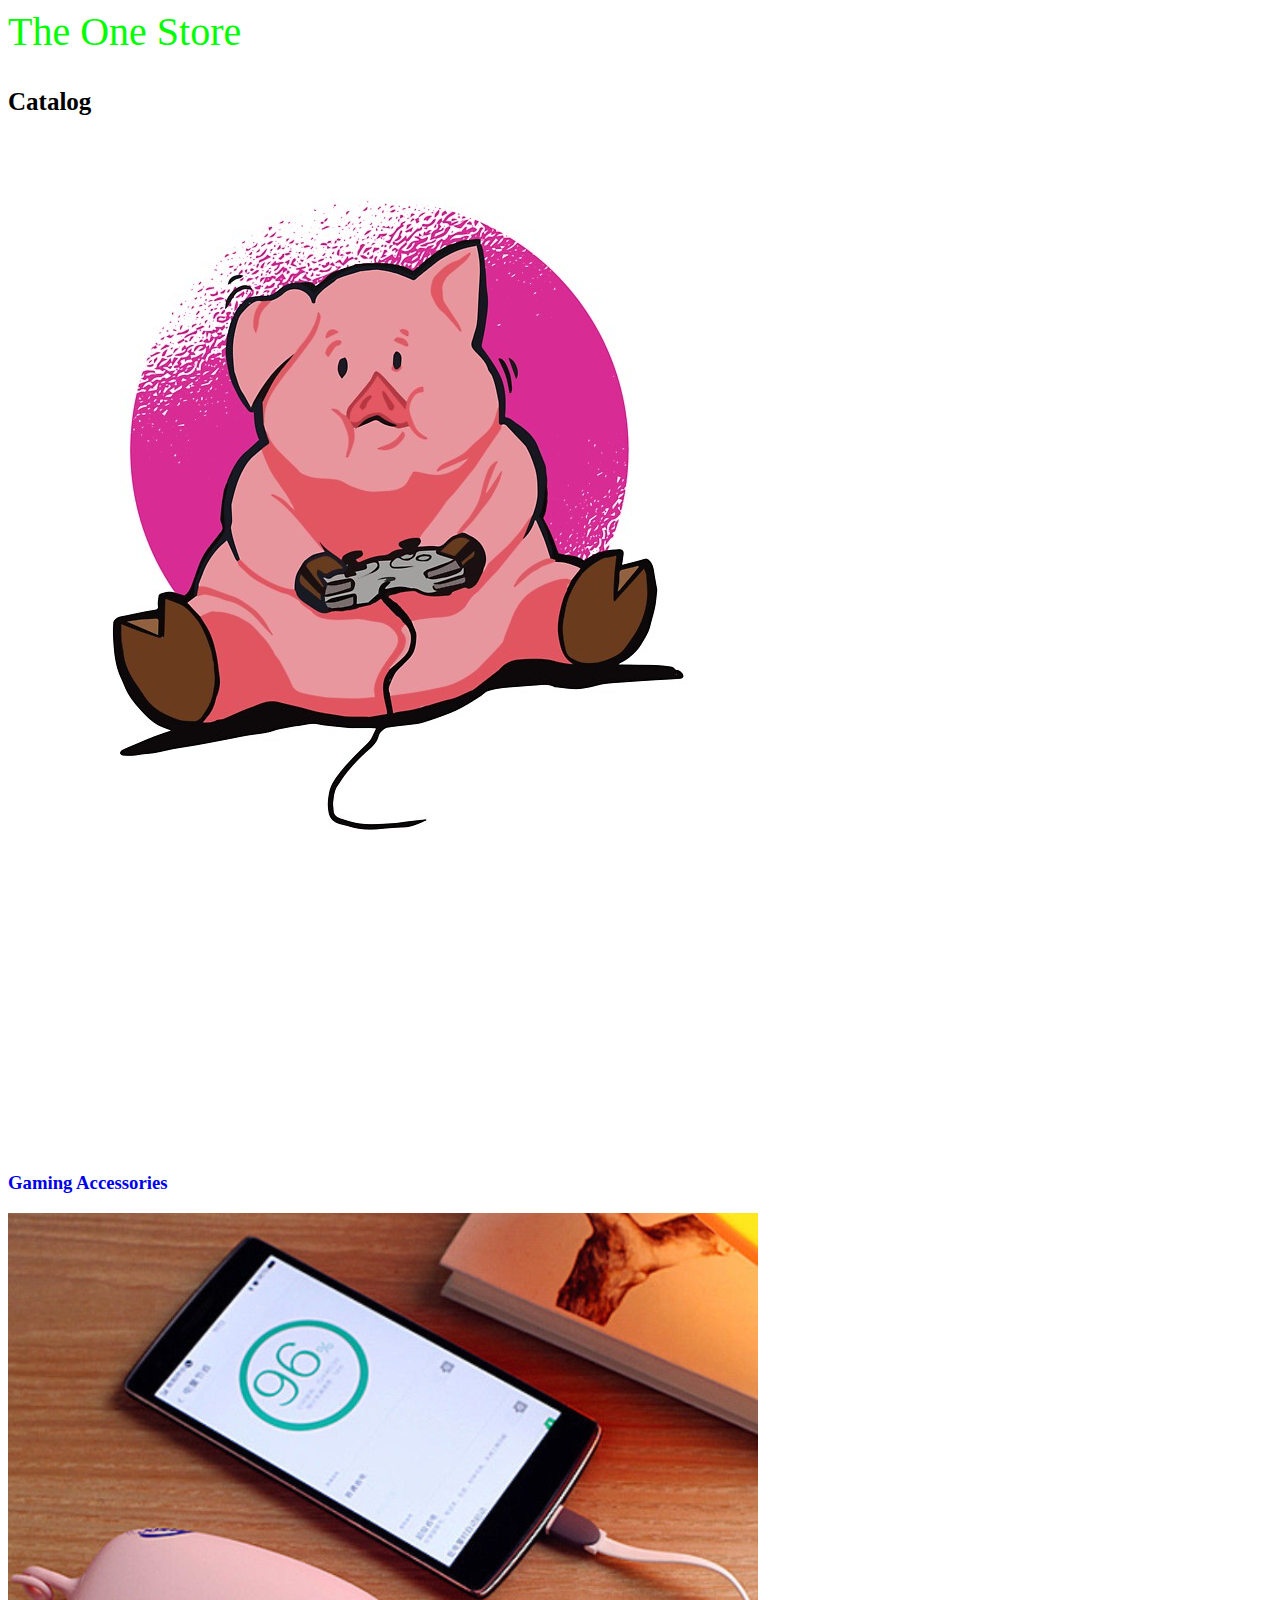
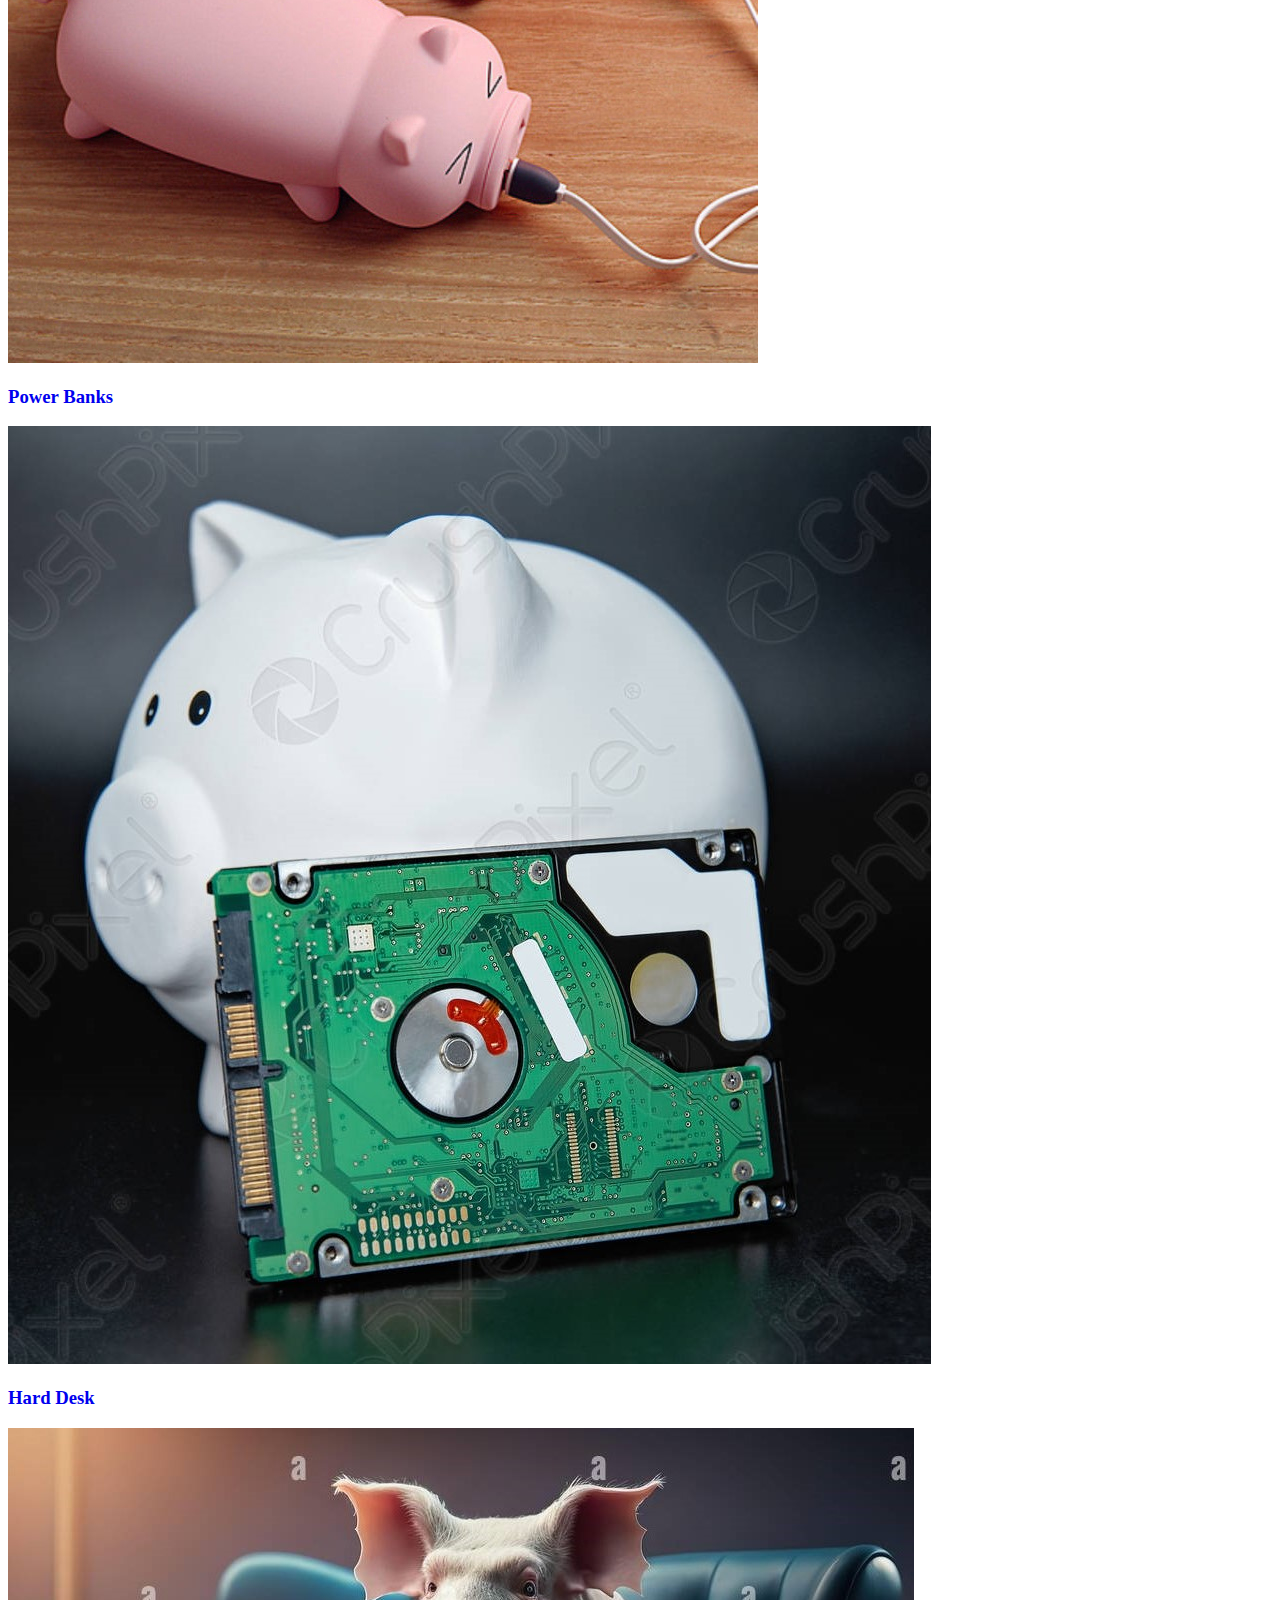
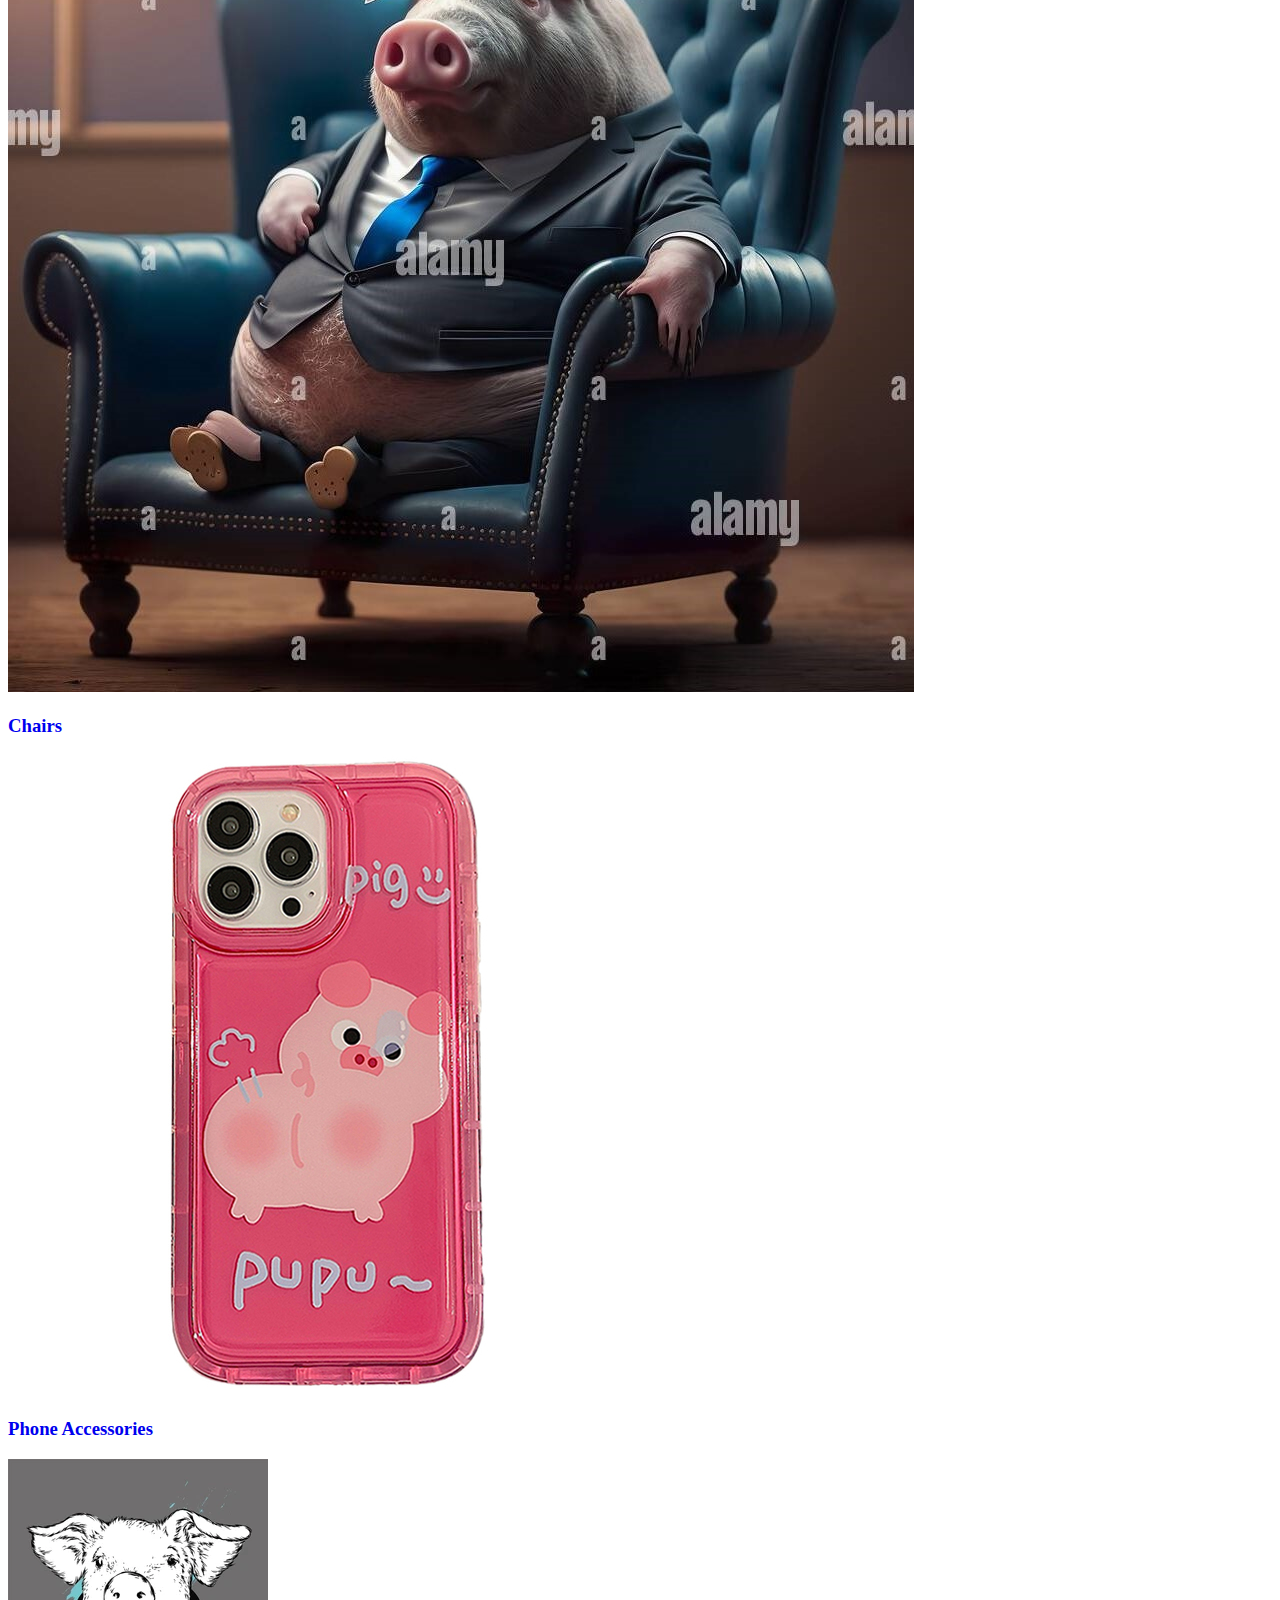
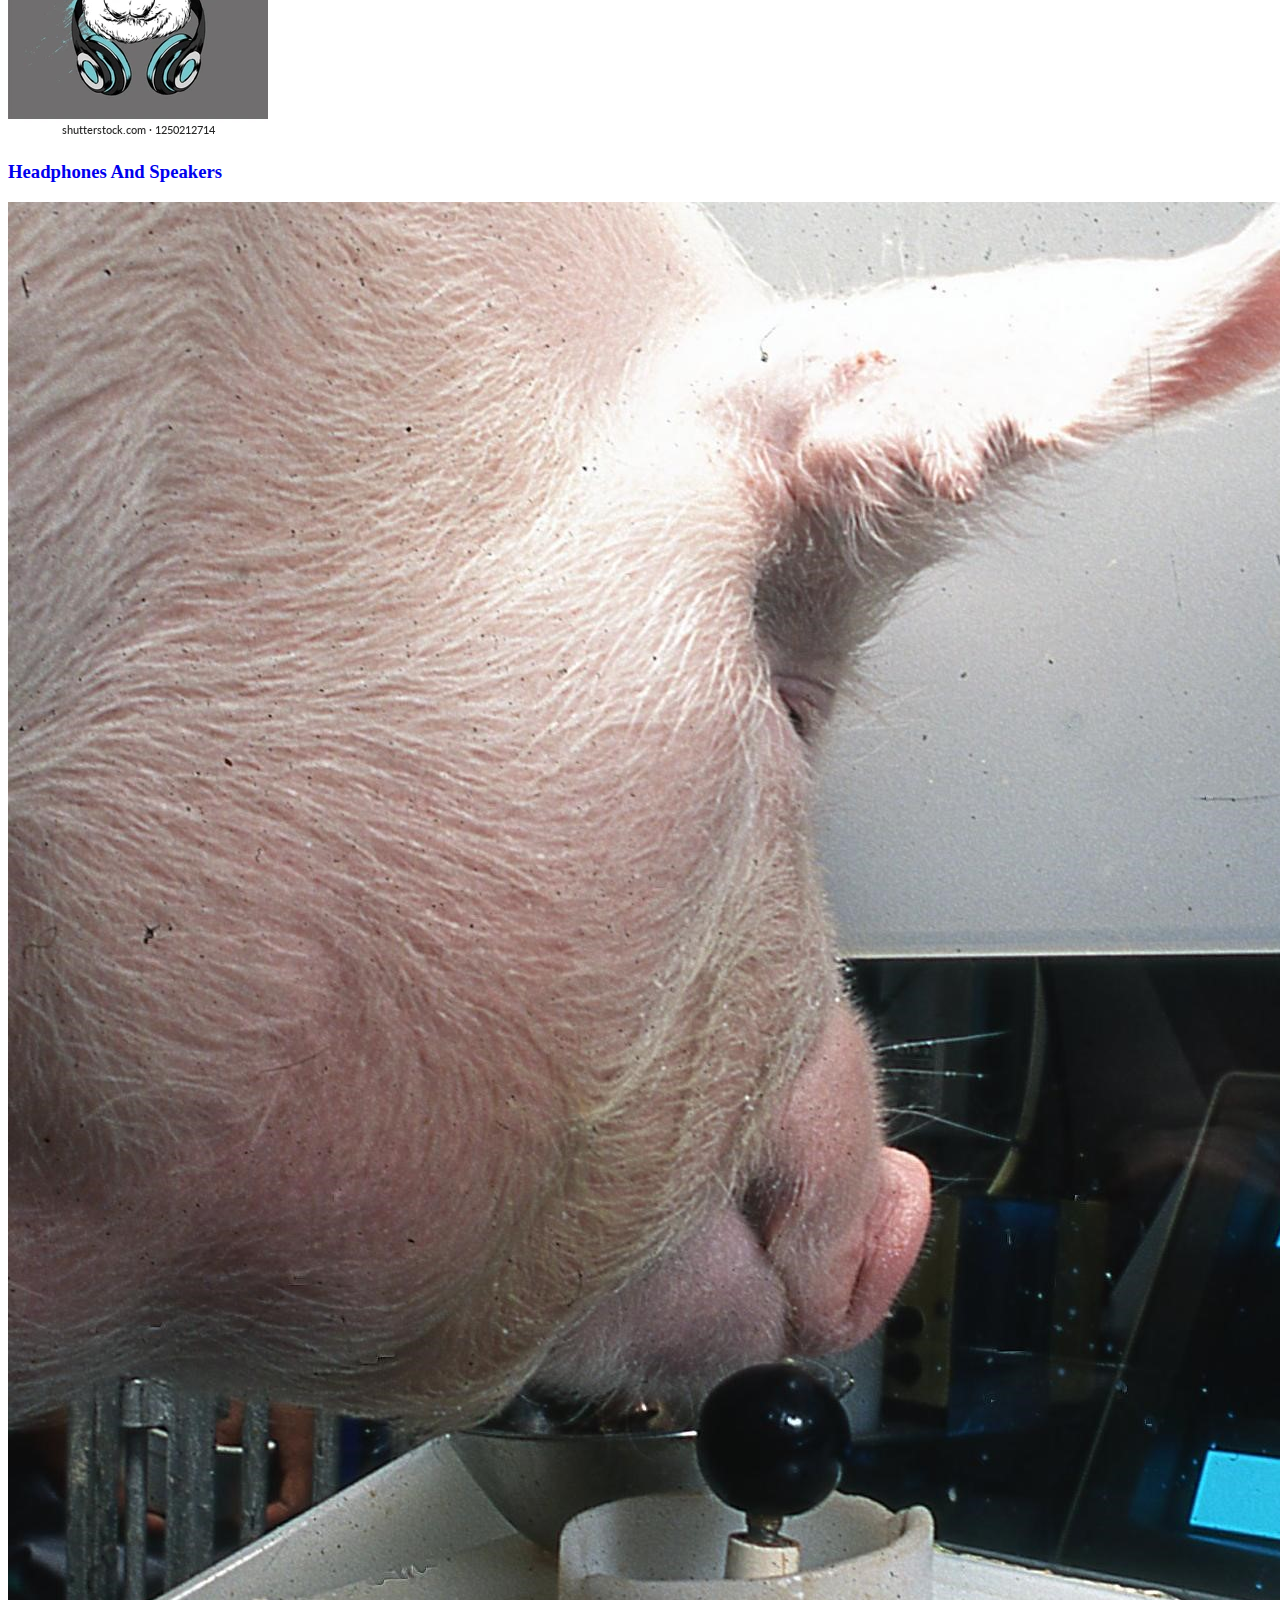
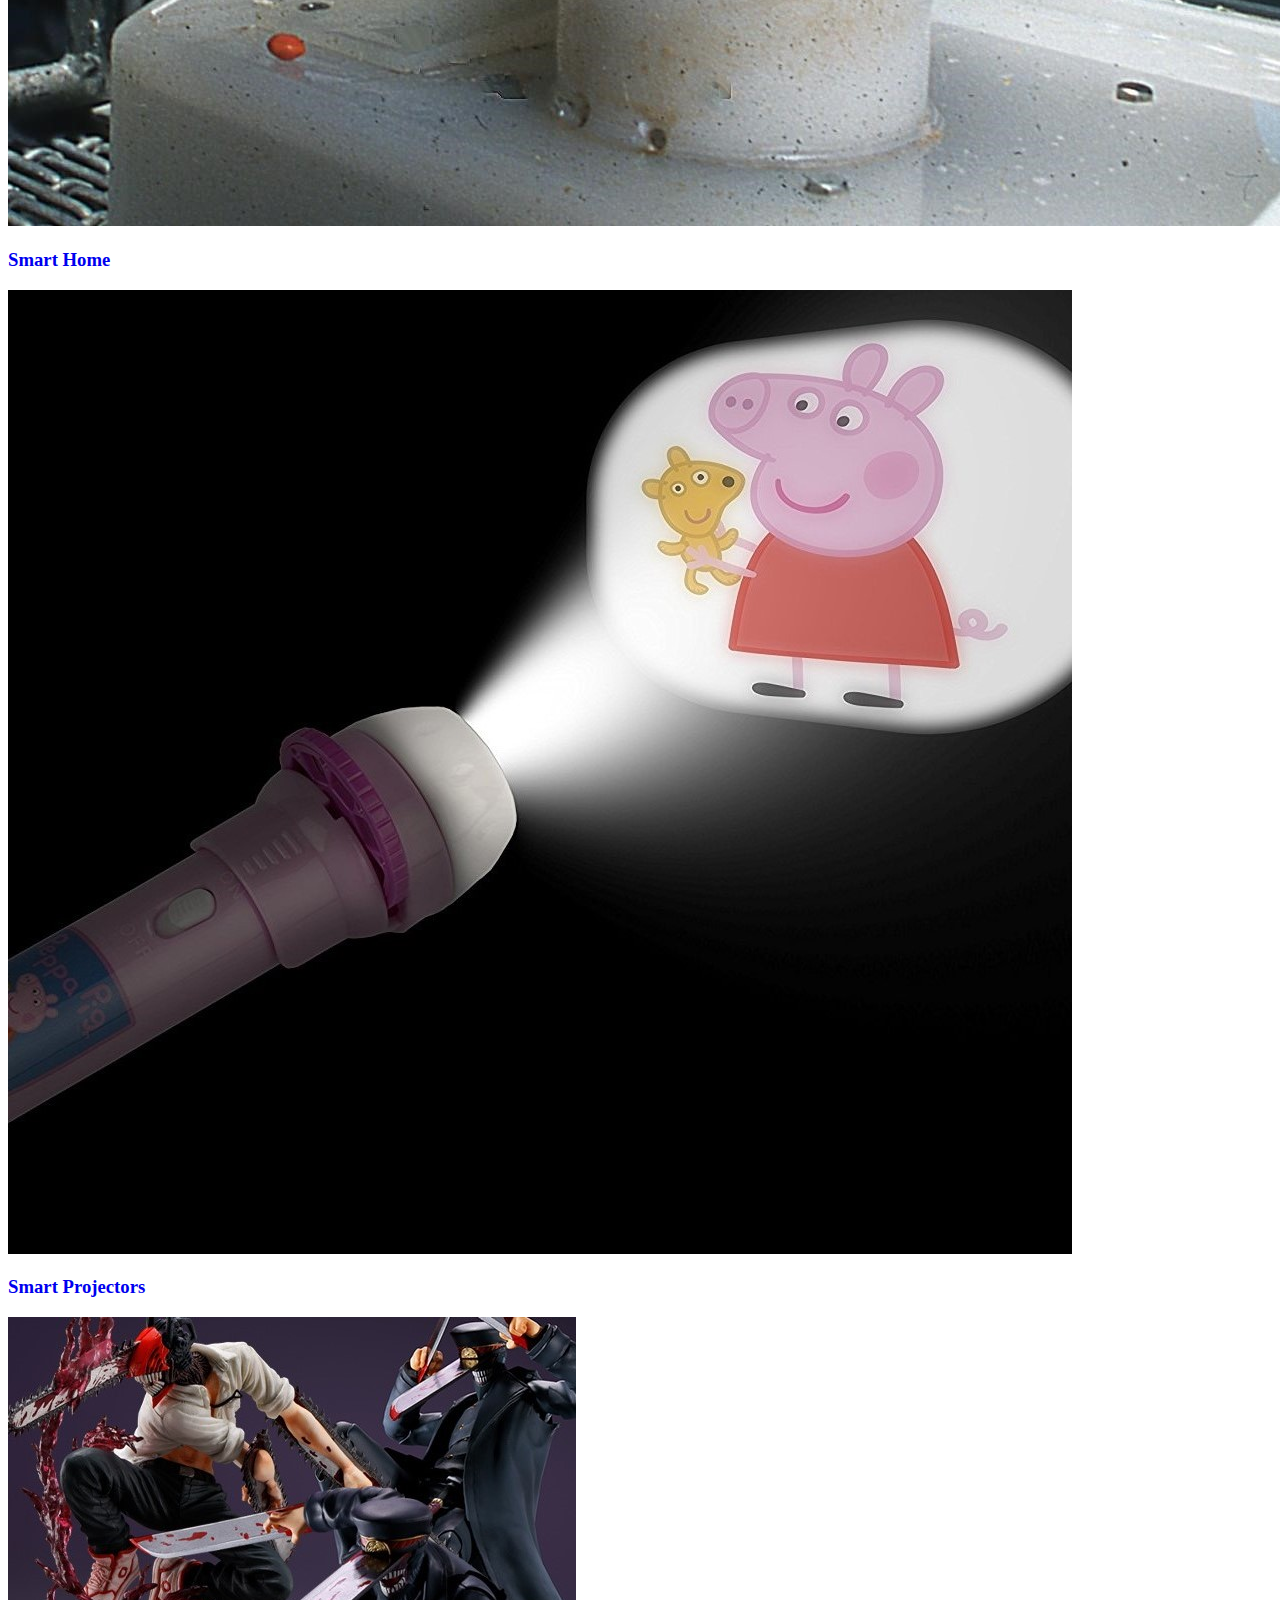
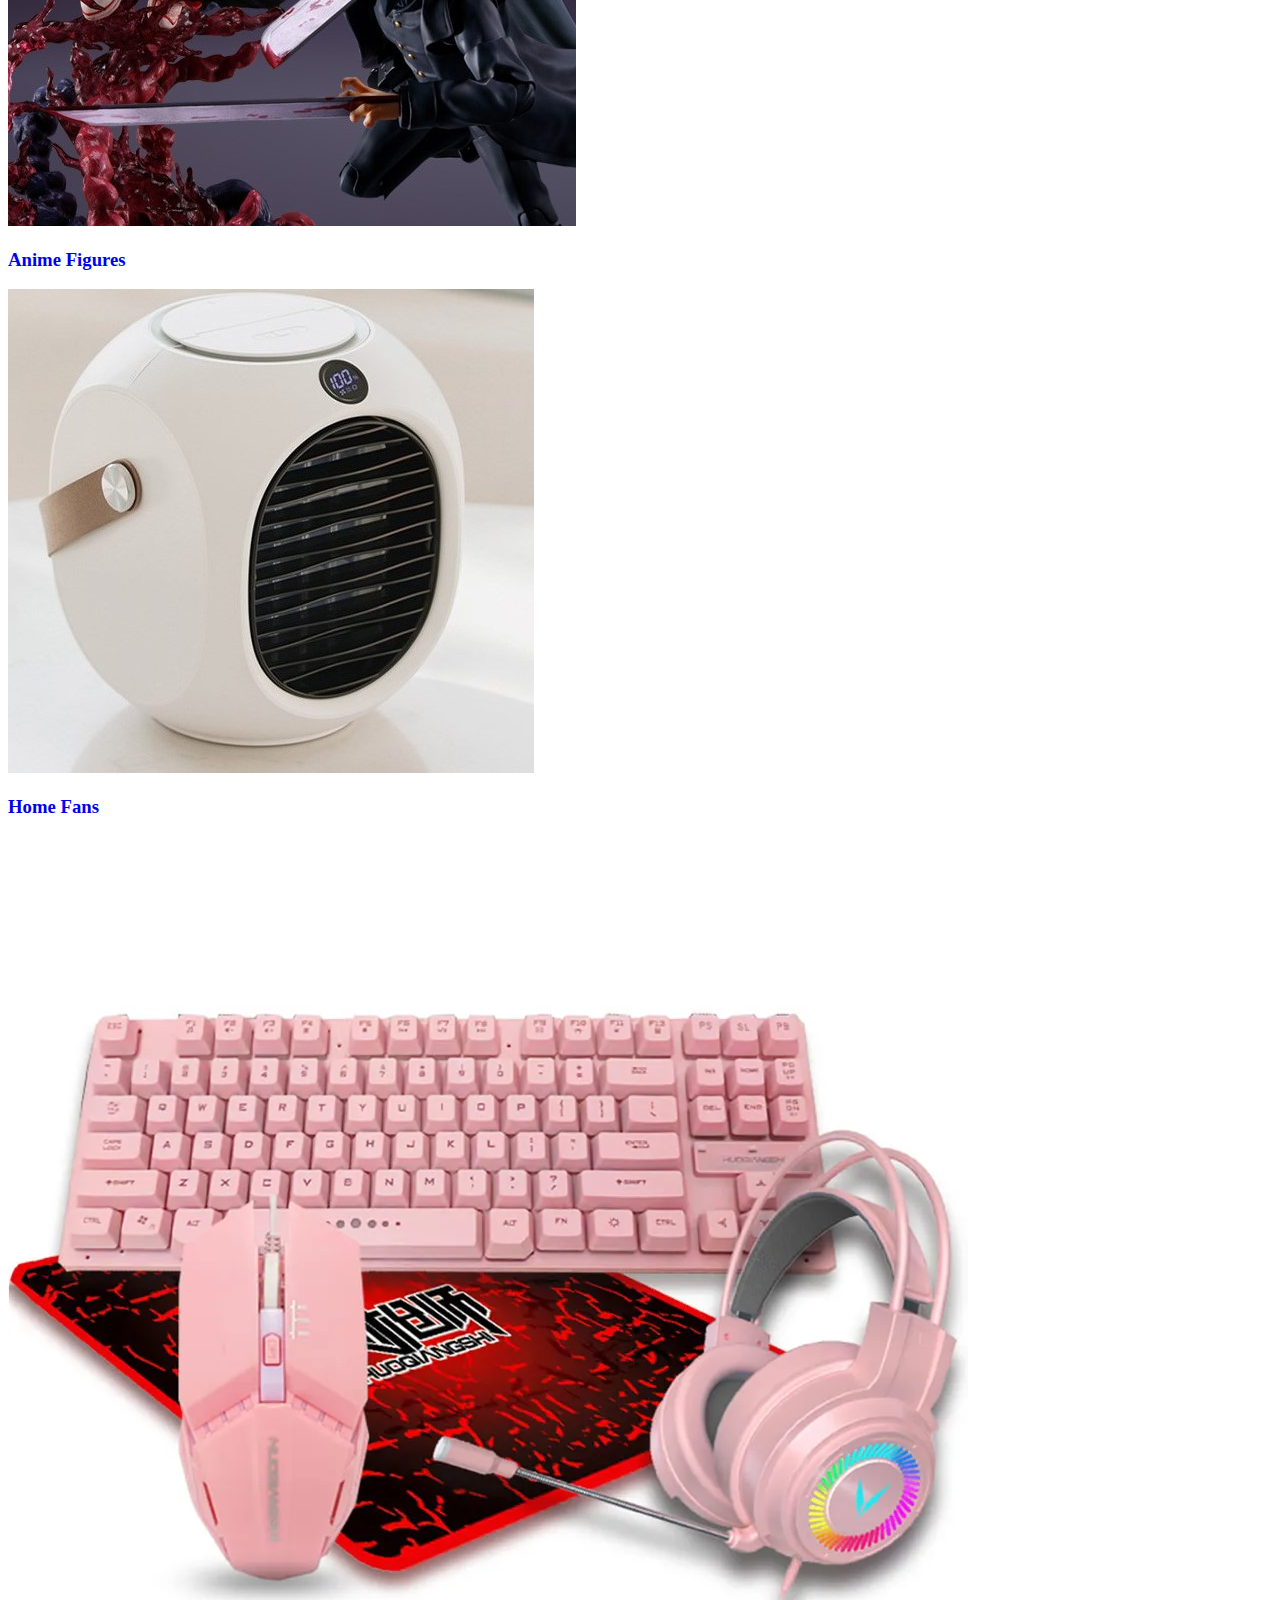
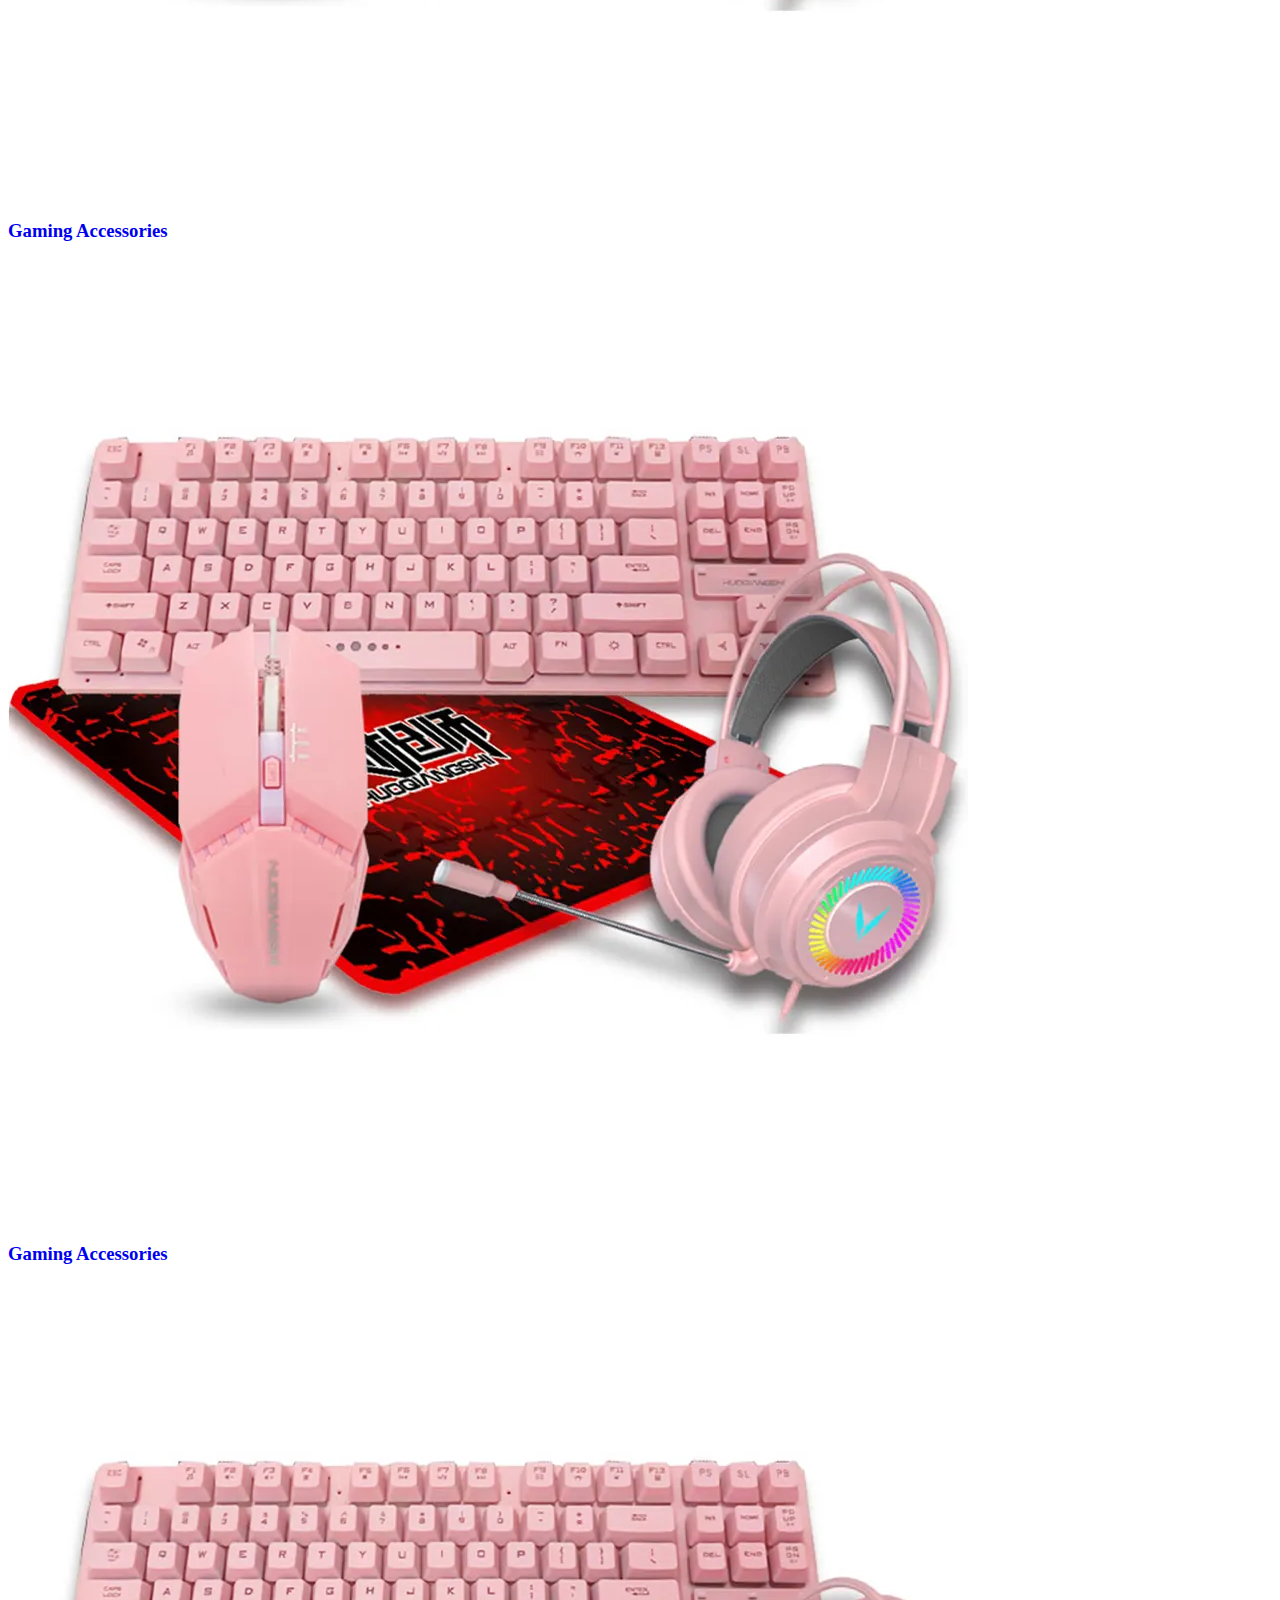
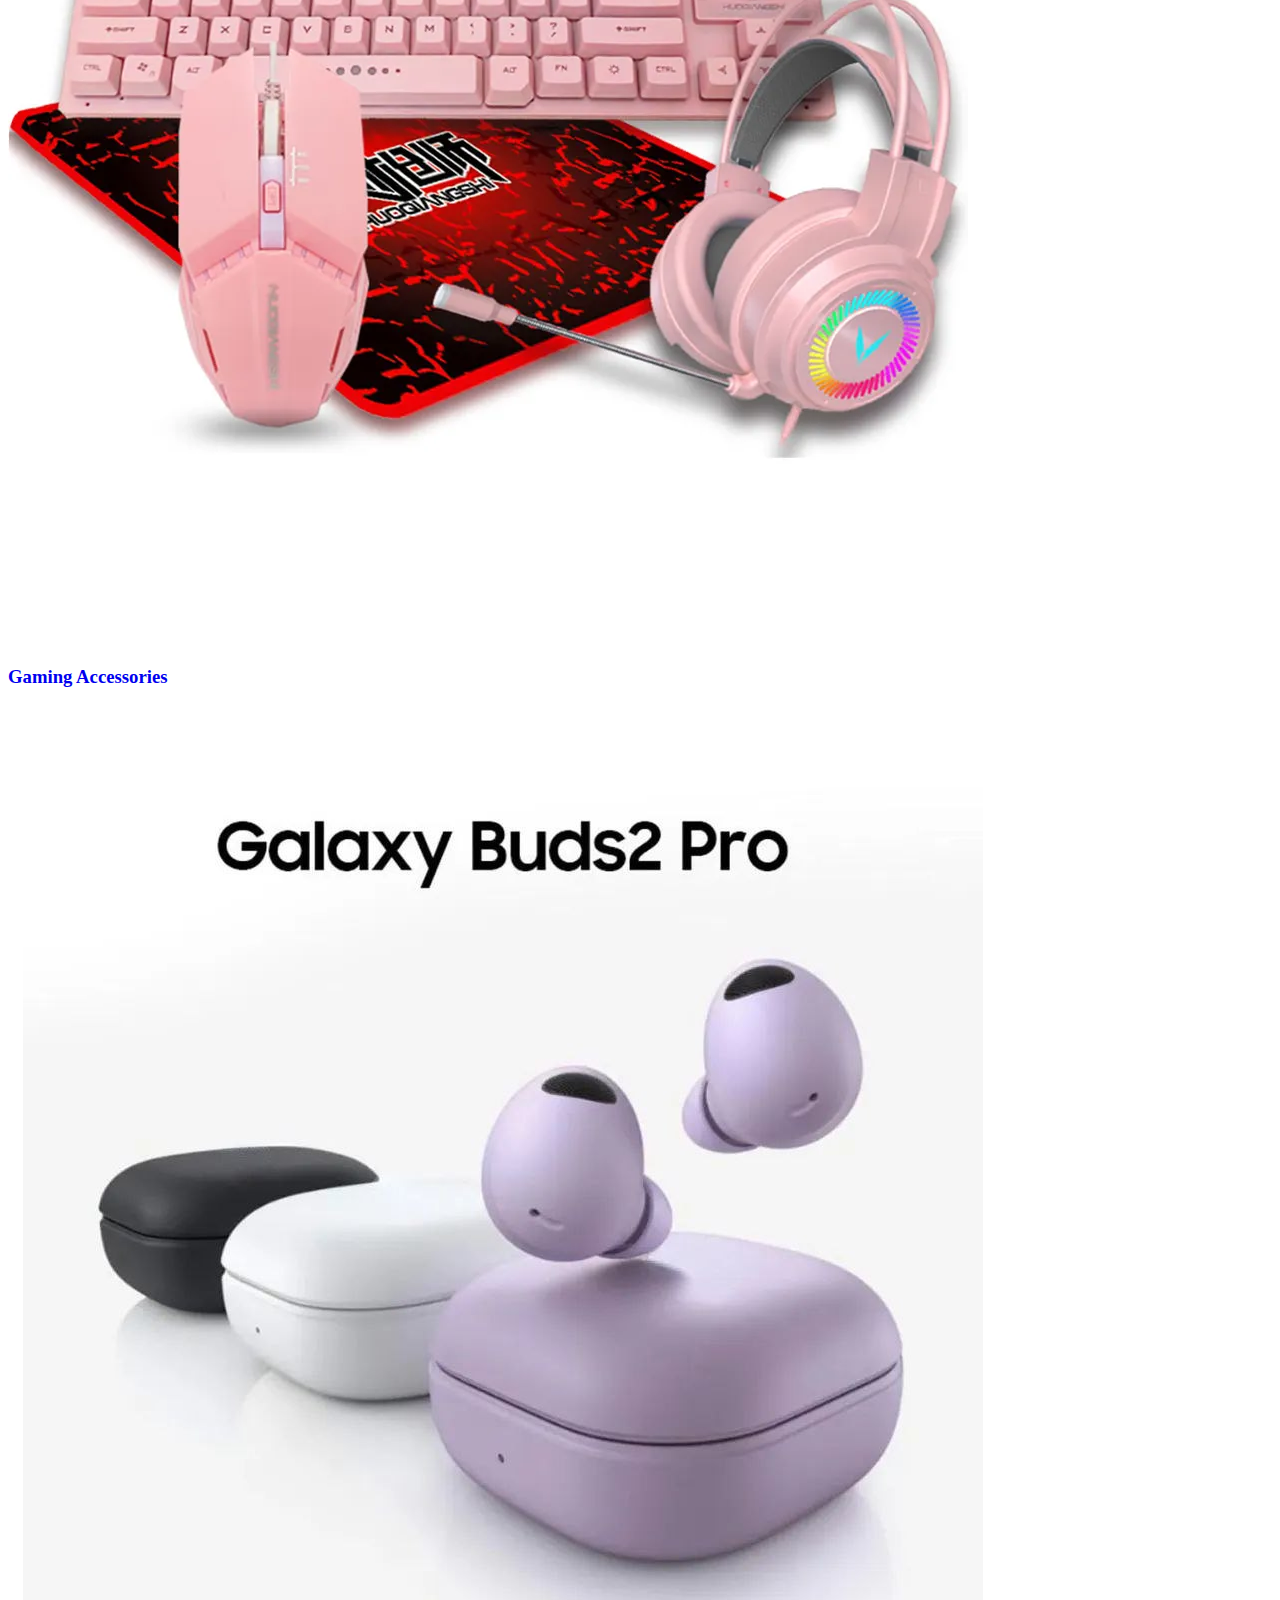
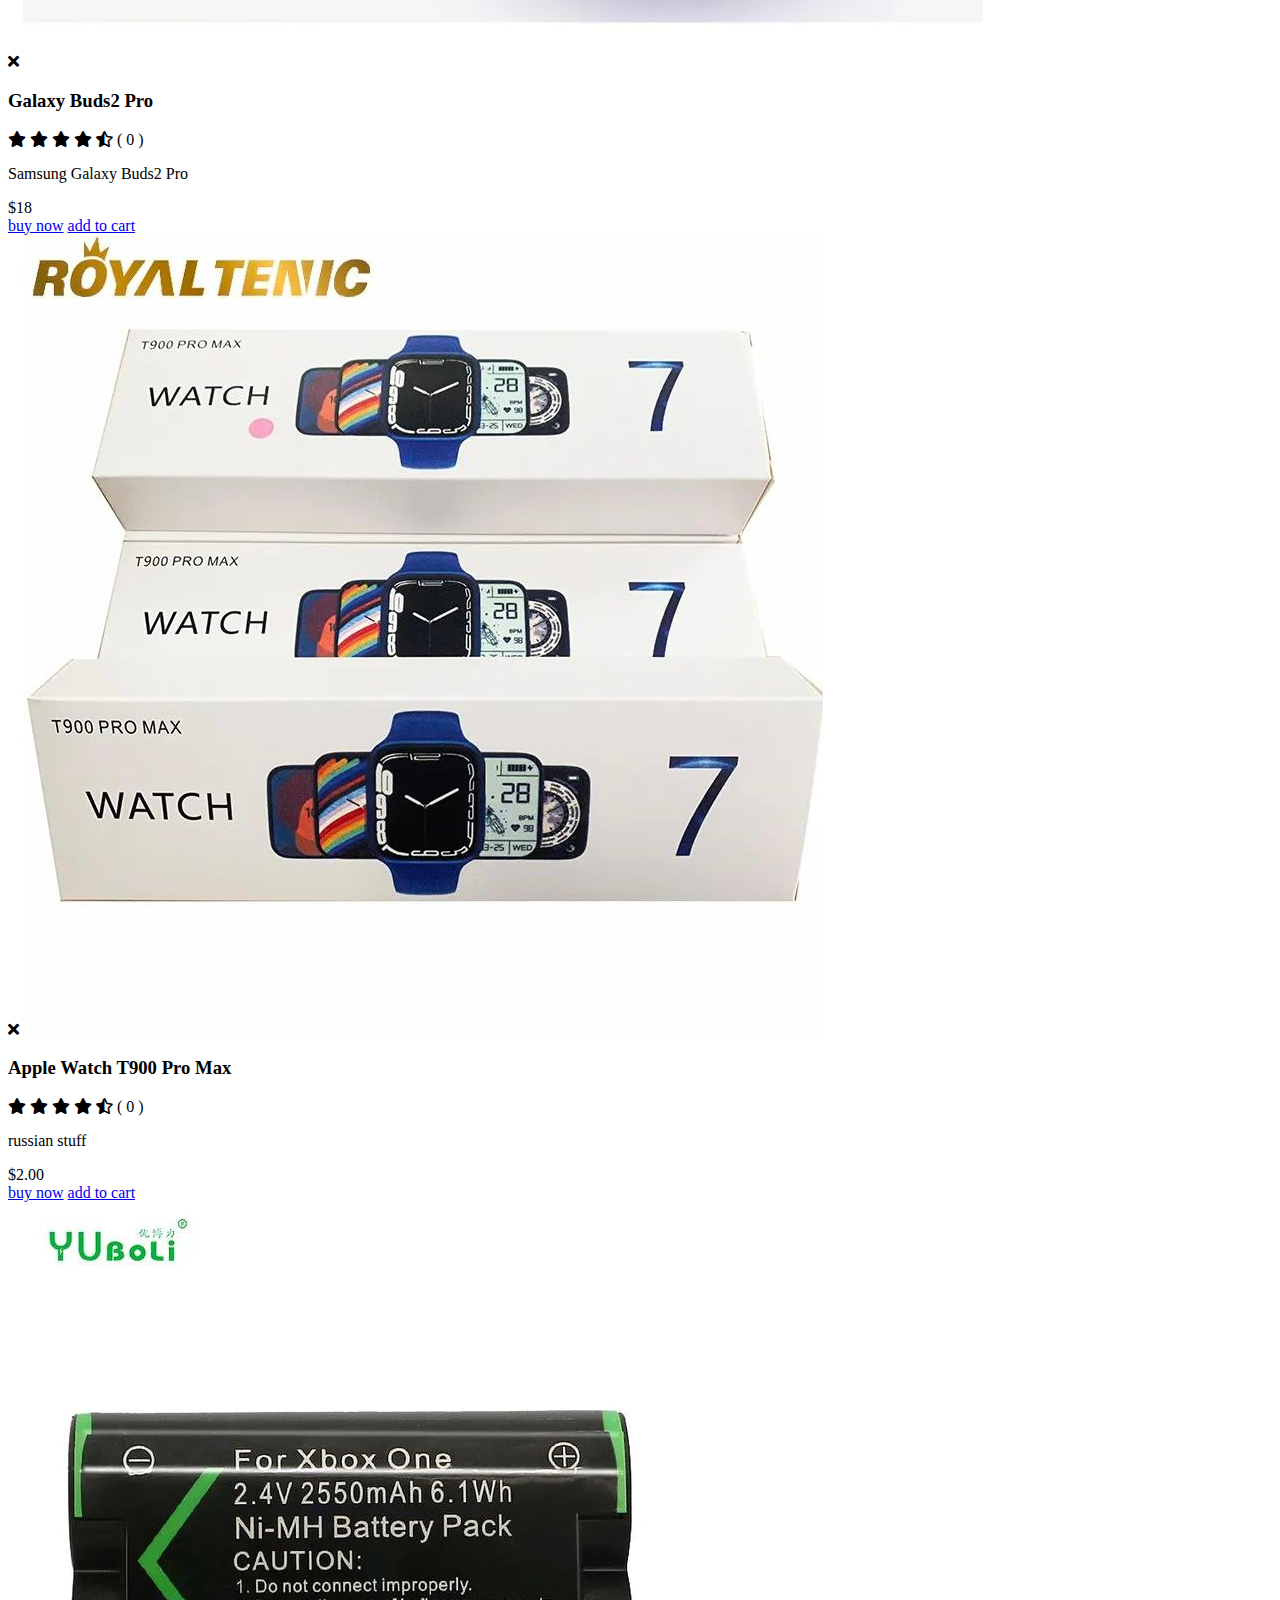
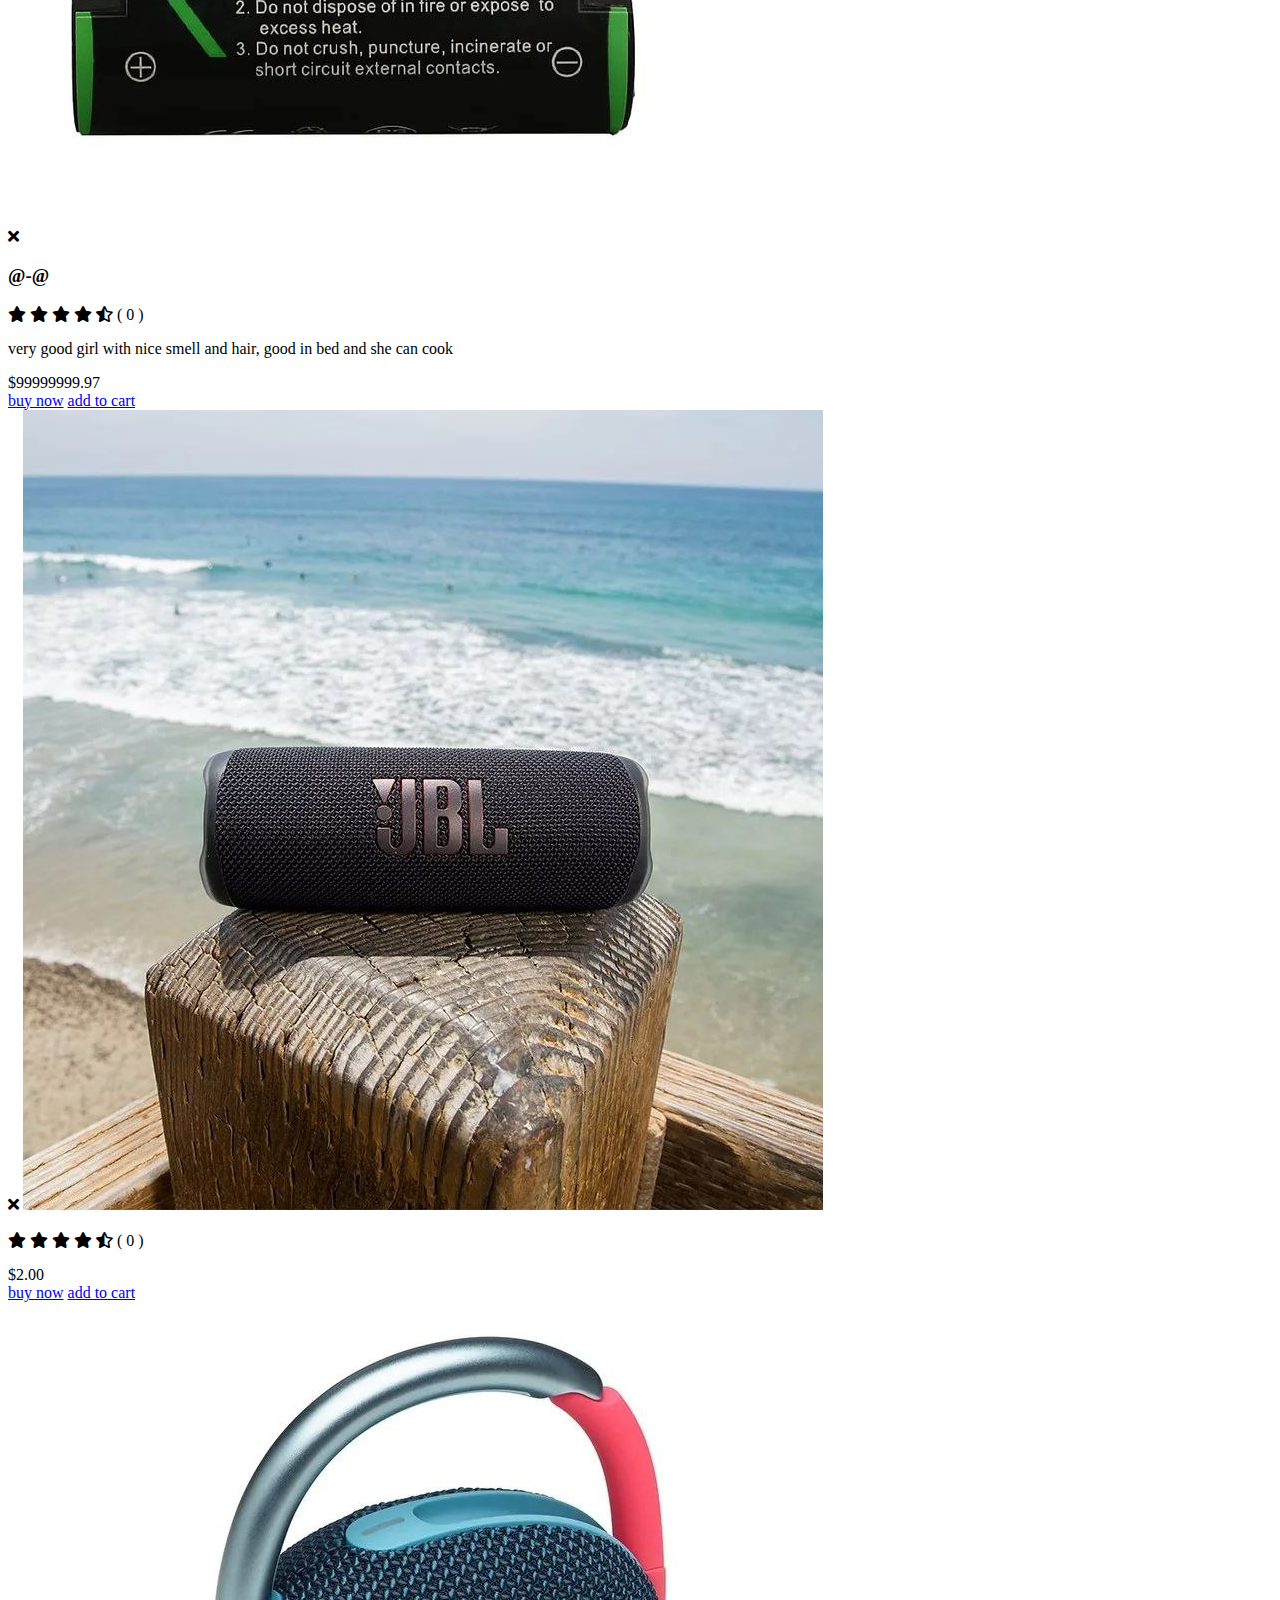
==== index.html @ 34730f37 "Add files via upload" ====
<!DOCTYPE html>
<html lang="en">
<head>
   <meta charset="UTF-8">
   <meta http-equiv="X-UA-Compatible" content="IE=edge">
   <meta name="viewport" content="width=device-width, initial-scale=1.0">
   
   <!-- font awesome cdn link  -->
   <link rel="stylesheet" href="https://cdnjs.cloudflare.com/ajax/libs/font-awesome/5.15.4/css/all.min.css">
   <link href="https://cdn.jsdelivr.net/npm/bootstrap@5.3.0-alpha3/dist/css/bootstrap.min.css" rel="stylesheet" integrity="sha384-KK94CHFLLe+nY2dmCWGMq91rCGa5gtU4mk92HdvYe+M/SXH301p5ILy+dN9+nJOZ" crossorigin="anonymous">
   <script src="https://cdn.jsdelivr.net/npm/bootstrap@5.3.0-alpha3/dist/js/bootstrap.bundle.min.js" integrity="sha384-ENjdO4Dr2bkBIFxQpeoTz1HIcje39Wm4jDKdf19U8gI4ddQ3GYNS7NTKfAdVQSZe" crossorigin="anonymous"></script>

   <!-- custom css file link  -->
   <link rel="stylesheet" href="css/style.css">

   <!-- custom js file link  -->
   <script src="js/script.js" defer></script>

</head>
<body>
   
<div class="header">
   

  <a href="https://www.facebook.com/The0neStore1/" style="color: lime; font-size: 40px; text-decoration: none;">The One Store</a>
   <h4 class="title" style="font-size: 25px;">Catalog</h4>
</div>

   <div class="container">

   <div class="products-container">

       <a href="gaming accessories.html" class="product" data-name="p-1" style="text-decoration: none;">
         <img src="images/gaming accessories/logo.jpg" alt="">
         <h3>Gaming Accessories</h3>
       </a>
      

       <a href="power-bank.html" class="product" data-name="p-1" style="text-decoration: none;">
         <img src="images/power banks/logo.jpg" alt="">
         <h3>Power Banks</h3>
       </a>

       <a href="hard-drive.html" class="product" data-name="p-1" style="text-decoration: none;">
         <img src="images/ssd/logo.jpg" alt="">
         <h3>Hard Desk</h3>
       </a>

       <a href="chair.html" class="product" data-name="p-1" style="text-decoration: none;">
         <img src="images/chairs/logo.jpg" alt="">
         <h3>Chairs</h3>
       </a>

       <a href="phone-accessories.html" class="product" data-name="p-1" style="text-decoration: none;">
         <img src="images/phone chargers and cables/logo.jpg" alt="">
         <h3>Phone Accessories</h3>
       </a>

       <a href="headphone-speaker.html" class="product" data-name="p-1" style="text-decoration: none;">
         <img src="images/headphones speakers/logo.jpg" alt="">
         <h3>Headphones And Speakers</h3>
       </a>

       
       <a href="smart-home.html" class="product" data-name="p-1" style="text-decoration: none;">
         <img src="images/smart home/logo.jpg" alt="">
         <h3>Smart Home</h3>
       </a>

       
       <a href="smart-projector.html" class="product" data-name="p-1" style="text-decoration: none;">
         <img src="images/projectors/logo.jpeg" alt="">
         <h3>Smart Projectors</h3>
       </a>

       
       <a href="anime-figure.html" class="product" data-name="p-1" style="text-decoration: none;">
         <img src="images/anime figures/logo.jpg" alt="">
         <h3>Anime Figures </h3>
       </a>

       
       <a href="fan.html" class="product" data-name="p-1" style="text-decoration: none;">
         <img src="images/fans/logo.jpg" alt="">
         <h3>Home Fans</h3>
       </a>

       
       <a href="pcard.html" class="product" data-name="p-1" style="text-decoration: none;">
         <img src="images/ga.jpg" alt="">
         <h3>Gaming Accessories</h3>
       </a>

       
       <a href="pcard.html" class="product" data-name="p-1" style="text-decoration: none;">
         <img src="images/ga.jpg" alt="">
         <h3>Gaming Accessories</h3>
       </a>

       
       <a href="pcard.html" class="product" data-name="p-1" style="text-decoration: none;">
         <img src="images/ga.jpg" alt="">
         <h3>Gaming Accessories</h3>
       </a>

   </div>

</div>

<div class="products-preview">

   <div class="preview" data-target="p-1">
      <i class="fas fa-times"></i>
      <img src="images/1.jpg" alt="">
      <h3>Galaxy Buds2 Pro</h3>
      <div class="stars">
         <i class="fas fa-star"></i>
         <i class="fas fa-star"></i>
         <i class="fas fa-star"></i>
         <i class="fas fa-star"></i>
         <i class="fas fa-star-half-alt"></i>
         <span>( 0 )</span>
      </div>
      <p>Samsung Galaxy Buds2 Pro</p>
      <div class="price">$18</div>
      <div class="buttons">
         <a href="#" class="buy">buy now</a>
         <a href="#" class="cart">add to cart</a>
      </div>
   </div>

   <div class="preview" data-target="p-2">
      <i class="fas fa-times"></i>
      <img src="images/10.jpg" alt="">
      <h3>Apple Watch T900 Pro Max</h3>
      <div class="stars">
         <i class="fas fa-star"></i>
         <i class="fas fa-star"></i>
         <i class="fas fa-star"></i>
         <i class="fas fa-star"></i>
         <i class="fas fa-star-half-alt"></i>
         <span>( 0 )</span>
      </div>
      <p>russian stuff</p>
      <div class="price">$2.00</div>
      <div class="buttons">
         <a href="#" class="buy">buy now</a>
         <a href="#" class="cart">add to cart</a>
      </div>
   </div>

   <div class="preview" data-target="p-3">
      <i class="fas fa-times"></i>
      <img src="images/7.jpg" alt="">
      <h3>@-@</h3>
      <div class="stars">
         <i class="fas fa-star"></i>
         <i class="fas fa-star"></i>
         <i class="fas fa-star"></i>
         <i class="fas fa-star"></i>
         <i class="fas fa-star-half-alt"></i>
         <span>( 0 )</span>
      </div>
      <p>very good girl with nice smell and hair, good in bed and she can cook</p>
      <div class="price">$99999999.97</div>
      <div class="buttons">
         <a href="#" class="buy">buy now</a>
         <a href="#" class="cart">add to cart</a>
      </div>
   </div>

   <div class="preview" data-target="p-4">
      <i class="fas fa-times"></i>
      <img src="images/6.jpg" alt="">
      <h3></h3>
      <div class="stars">
         <i class="fas fa-star"></i>
         <i class="fas fa-star"></i>
         <i class="fas fa-star"></i>
         <i class="fas fa-star"></i>
         <i class="fas fa-star-half-alt"></i>
         <span>( 0 )</span>
      </div>
      <p>   </p>
      <div class="price">$2.00</div>
      <div class="buttons">
         <a href="#" class="buy">buy now</a>
         <a href="#" class="cart">add to cart</a>
      </div>
   </div>

   <div class="preview" data-target="p-5">
      <i class="fas fa-times"></i>
      <img src="images/12.jpg" alt="">
      <h3></h3>
      <div class="stars">
         <i class="fas fa-star"></i>
         <i class="fas fa-star"></i>
         <i class="fas fa-star"></i>
         <i class="fas fa-star"></i>
         <i class="fas fa-star-half-alt"></i>
         <span>( 0 )</span>
      </div>
      <p>   </p>
      <div class="price">$0.99</div>
      <div class="buttons">
         <a href="#" class="buy">buy now</a>
         <a href="#" class="cart">add to cart</a>
      </div>
   </div>

   <div class="preview" data-target="p-6">
      <i class="fas fa-times"></i>
      <img src="images/11.jpg" alt="">
      <h3></h3>
      <div class="stars">
         <i class="fas fa-star"></i>
         <i class="fas fa-star"></i>
         <i class="fas fa-star"></i>
         <i class="fas fa-star"></i>
         <i class="fas fa-star-half-alt"></i>
         <span>( 0 )</span>
      </div>
      <p> </p>
      <div class="price">$</div>
      <div class="buttons">
         <a href="#" class="buy"> buy now </a>
         <a href="#" class="cart">add to cart</a>
      </div>
   </div>

</div>

</body>
</html>
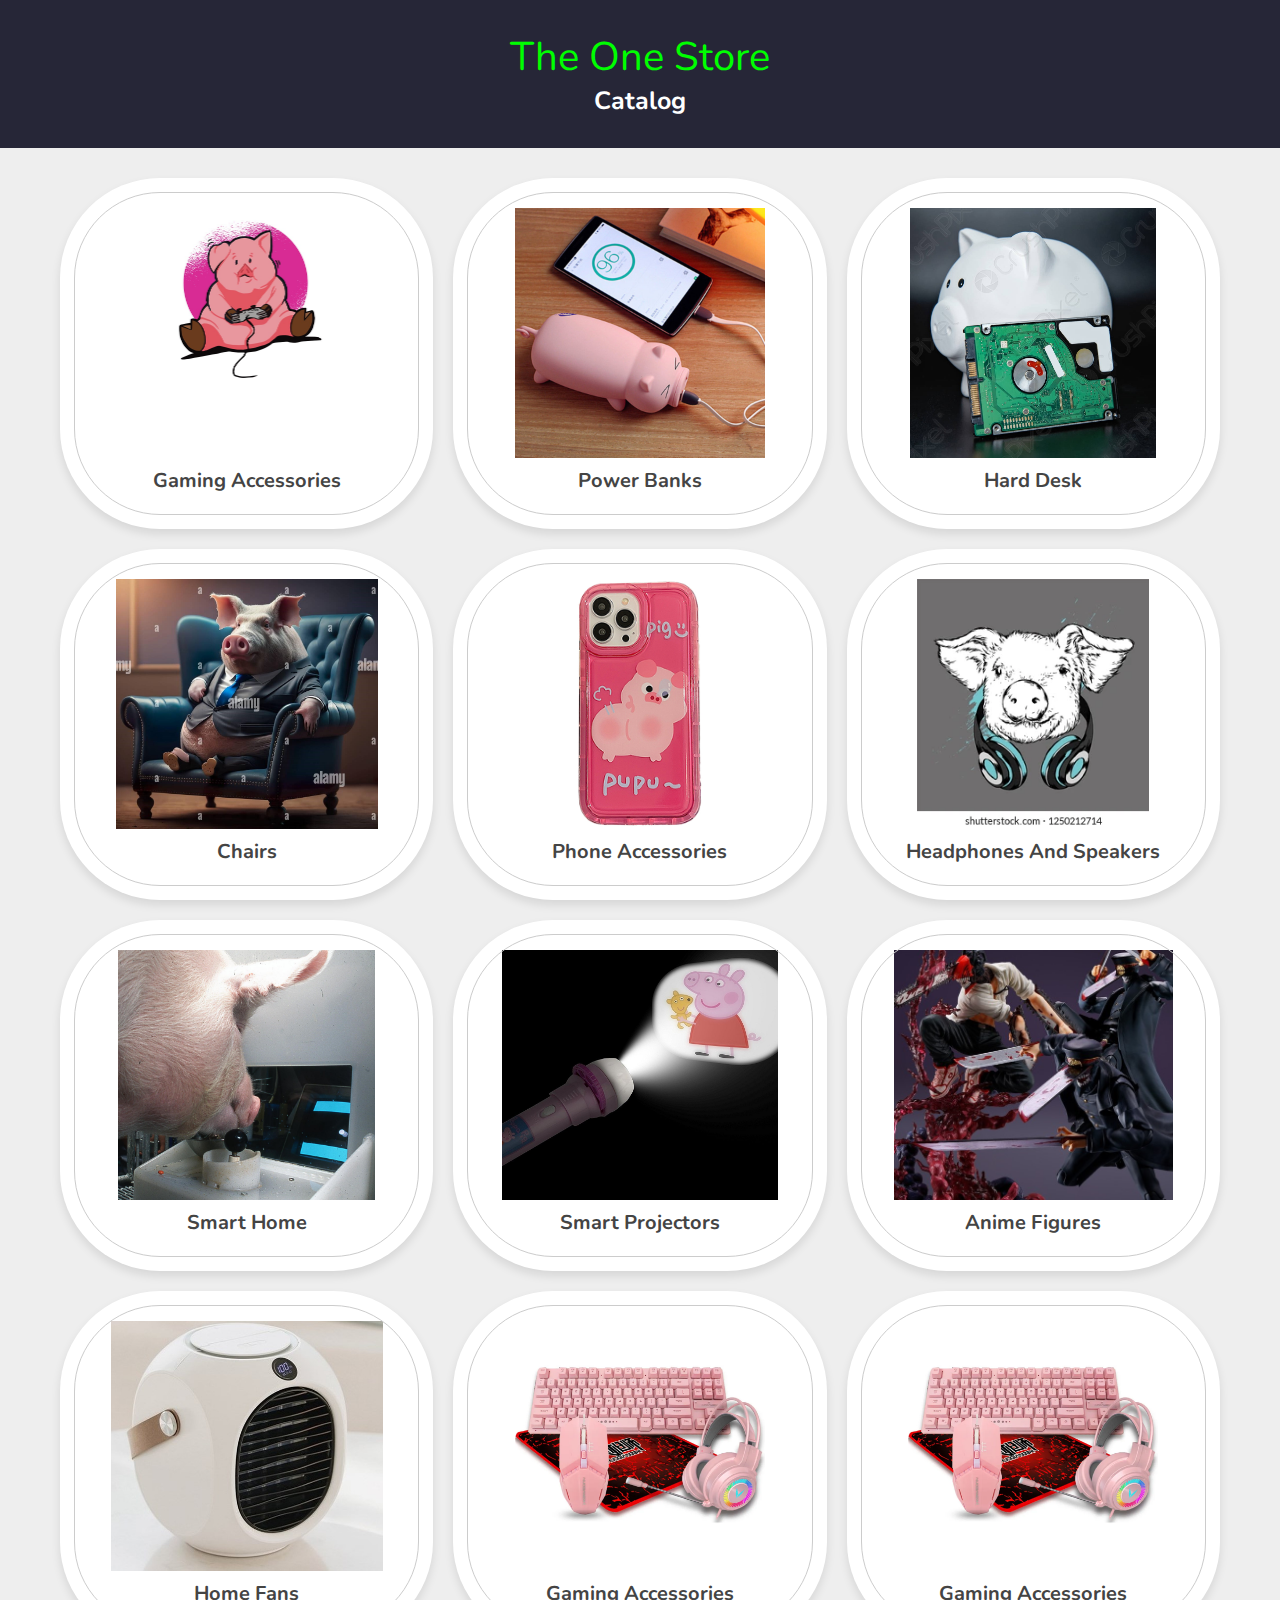
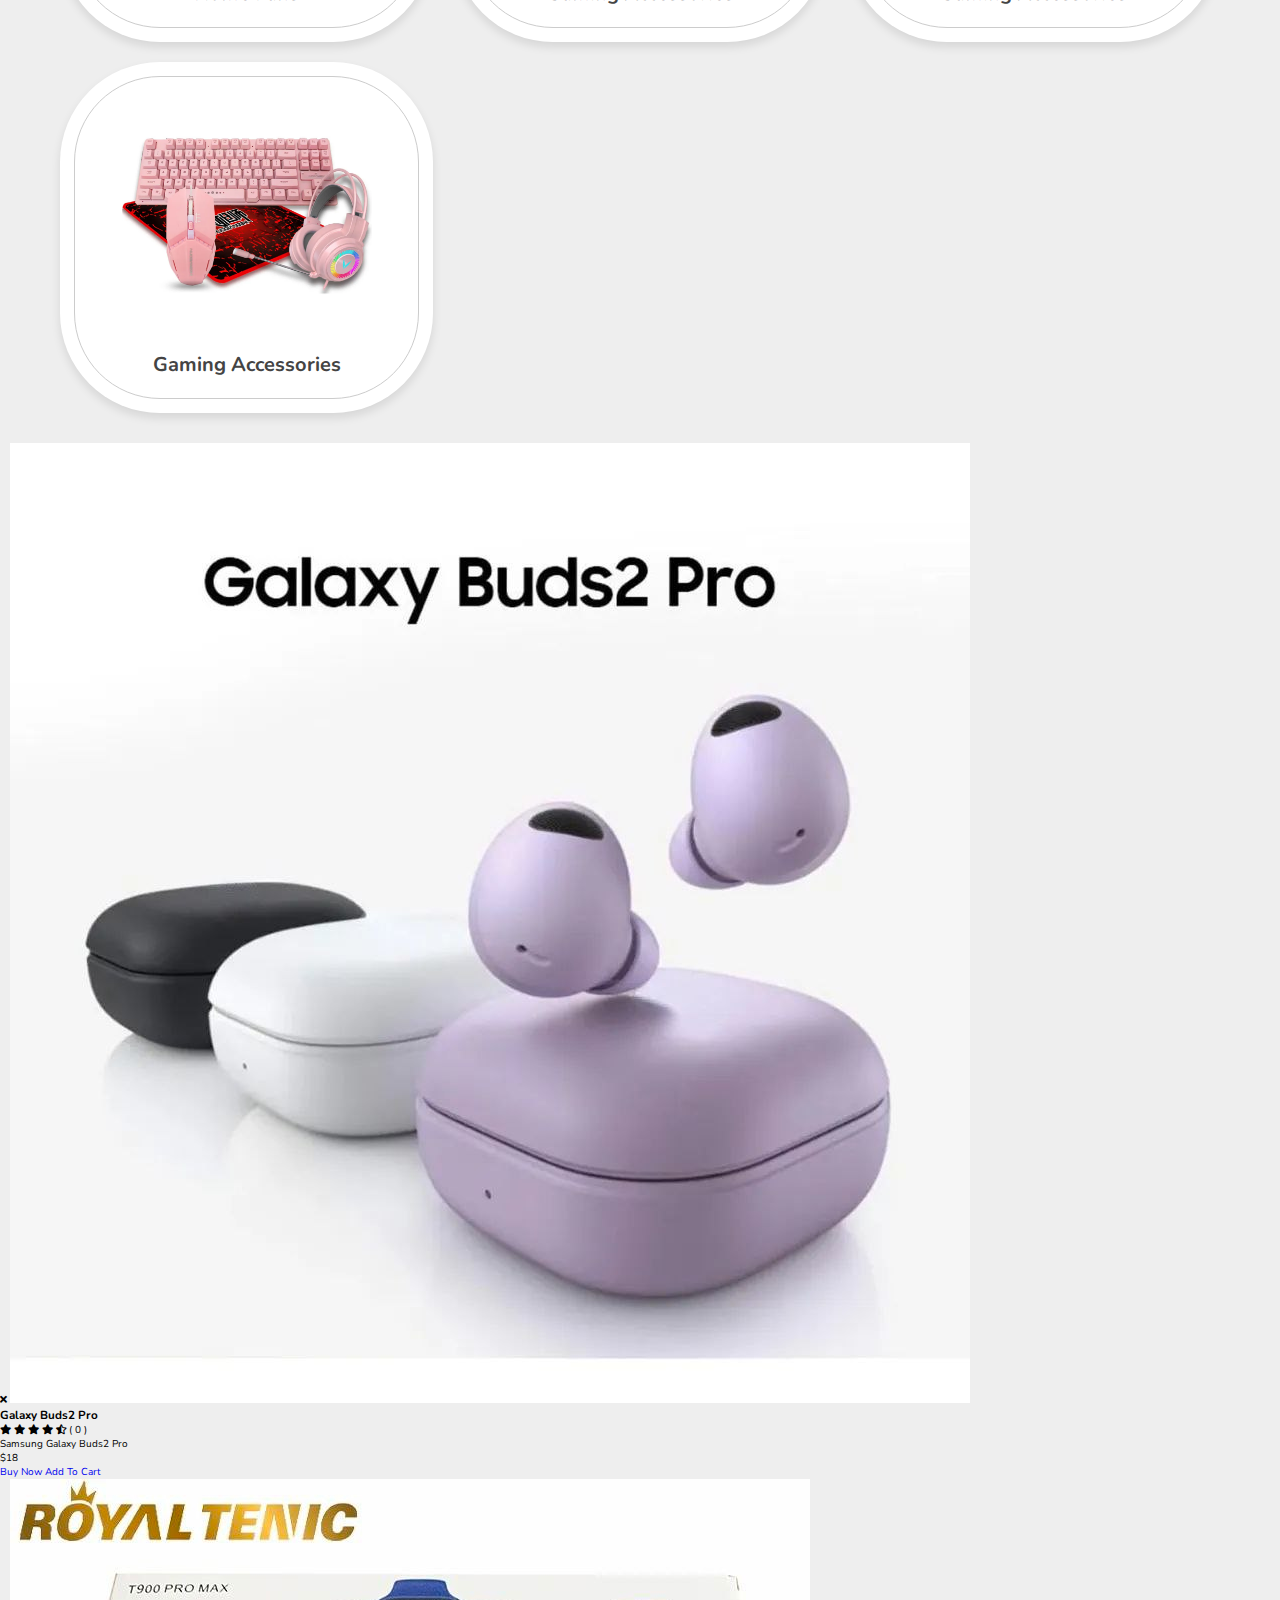
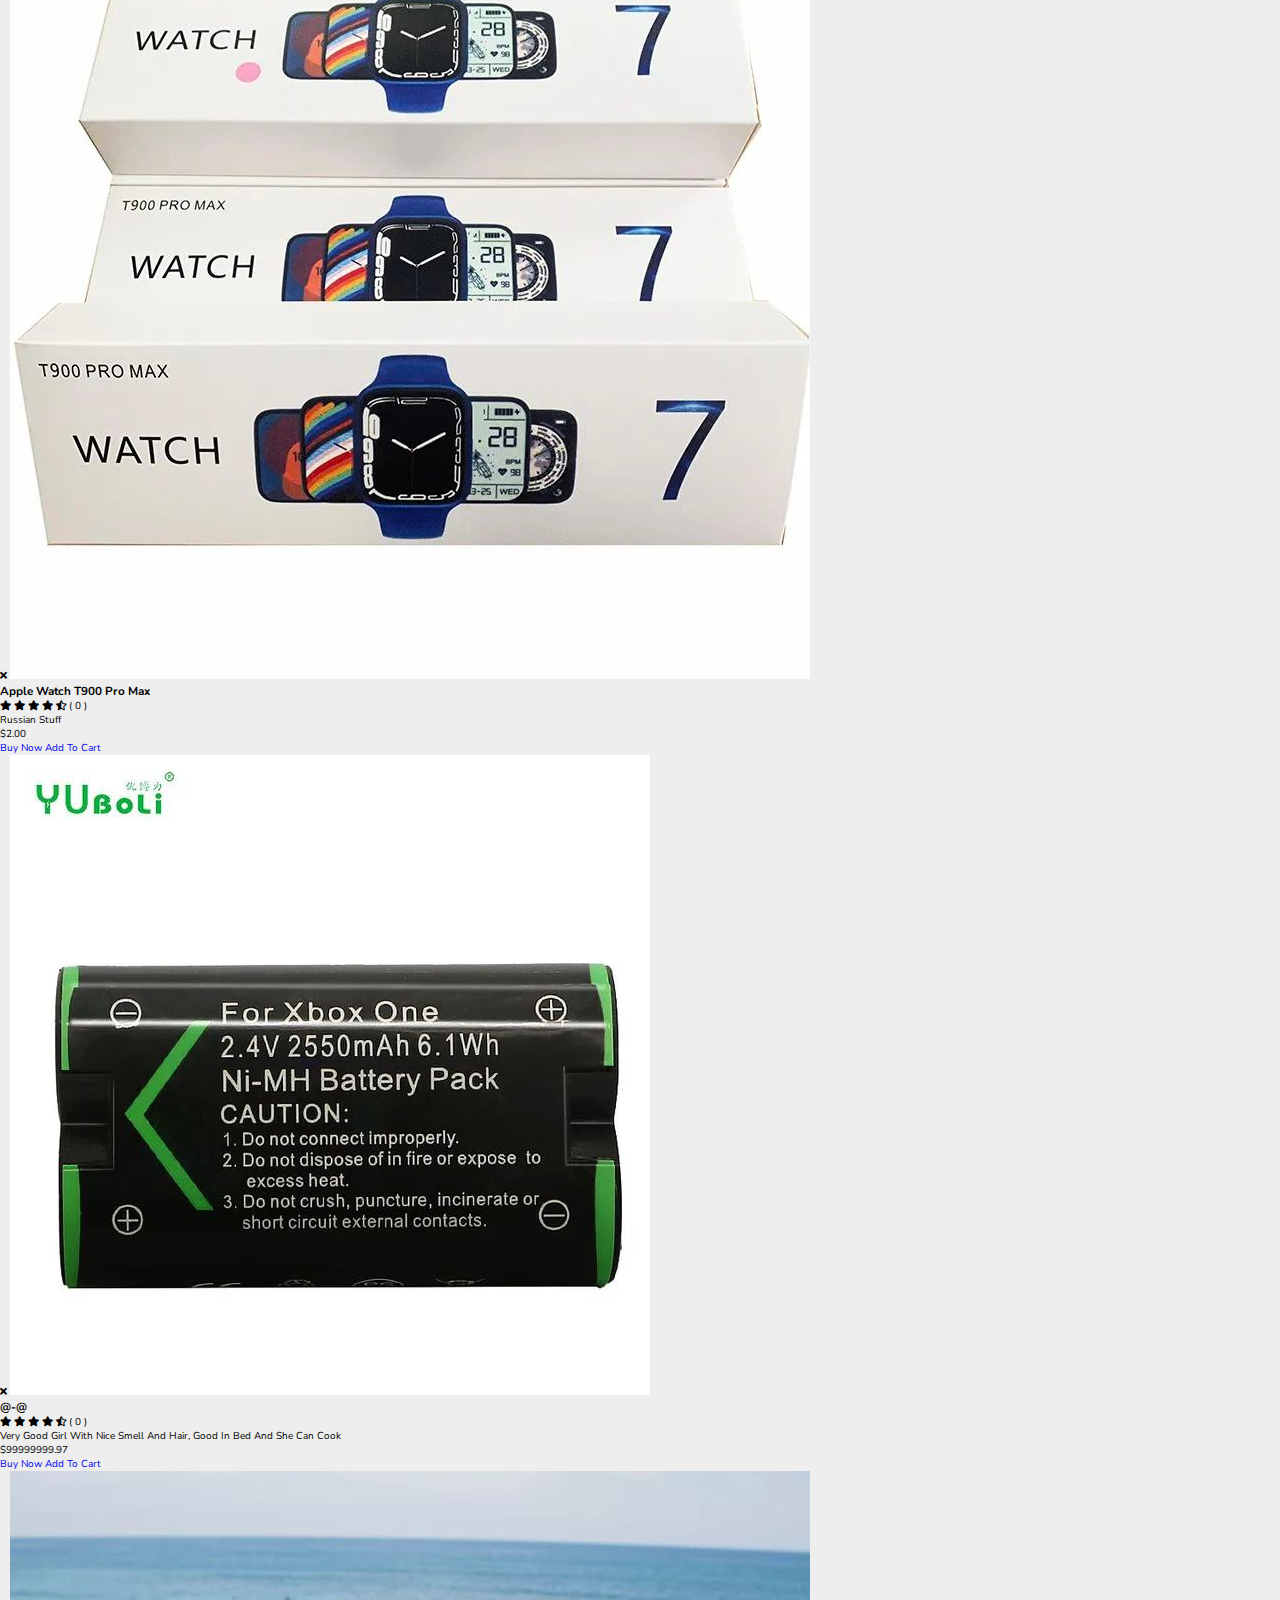
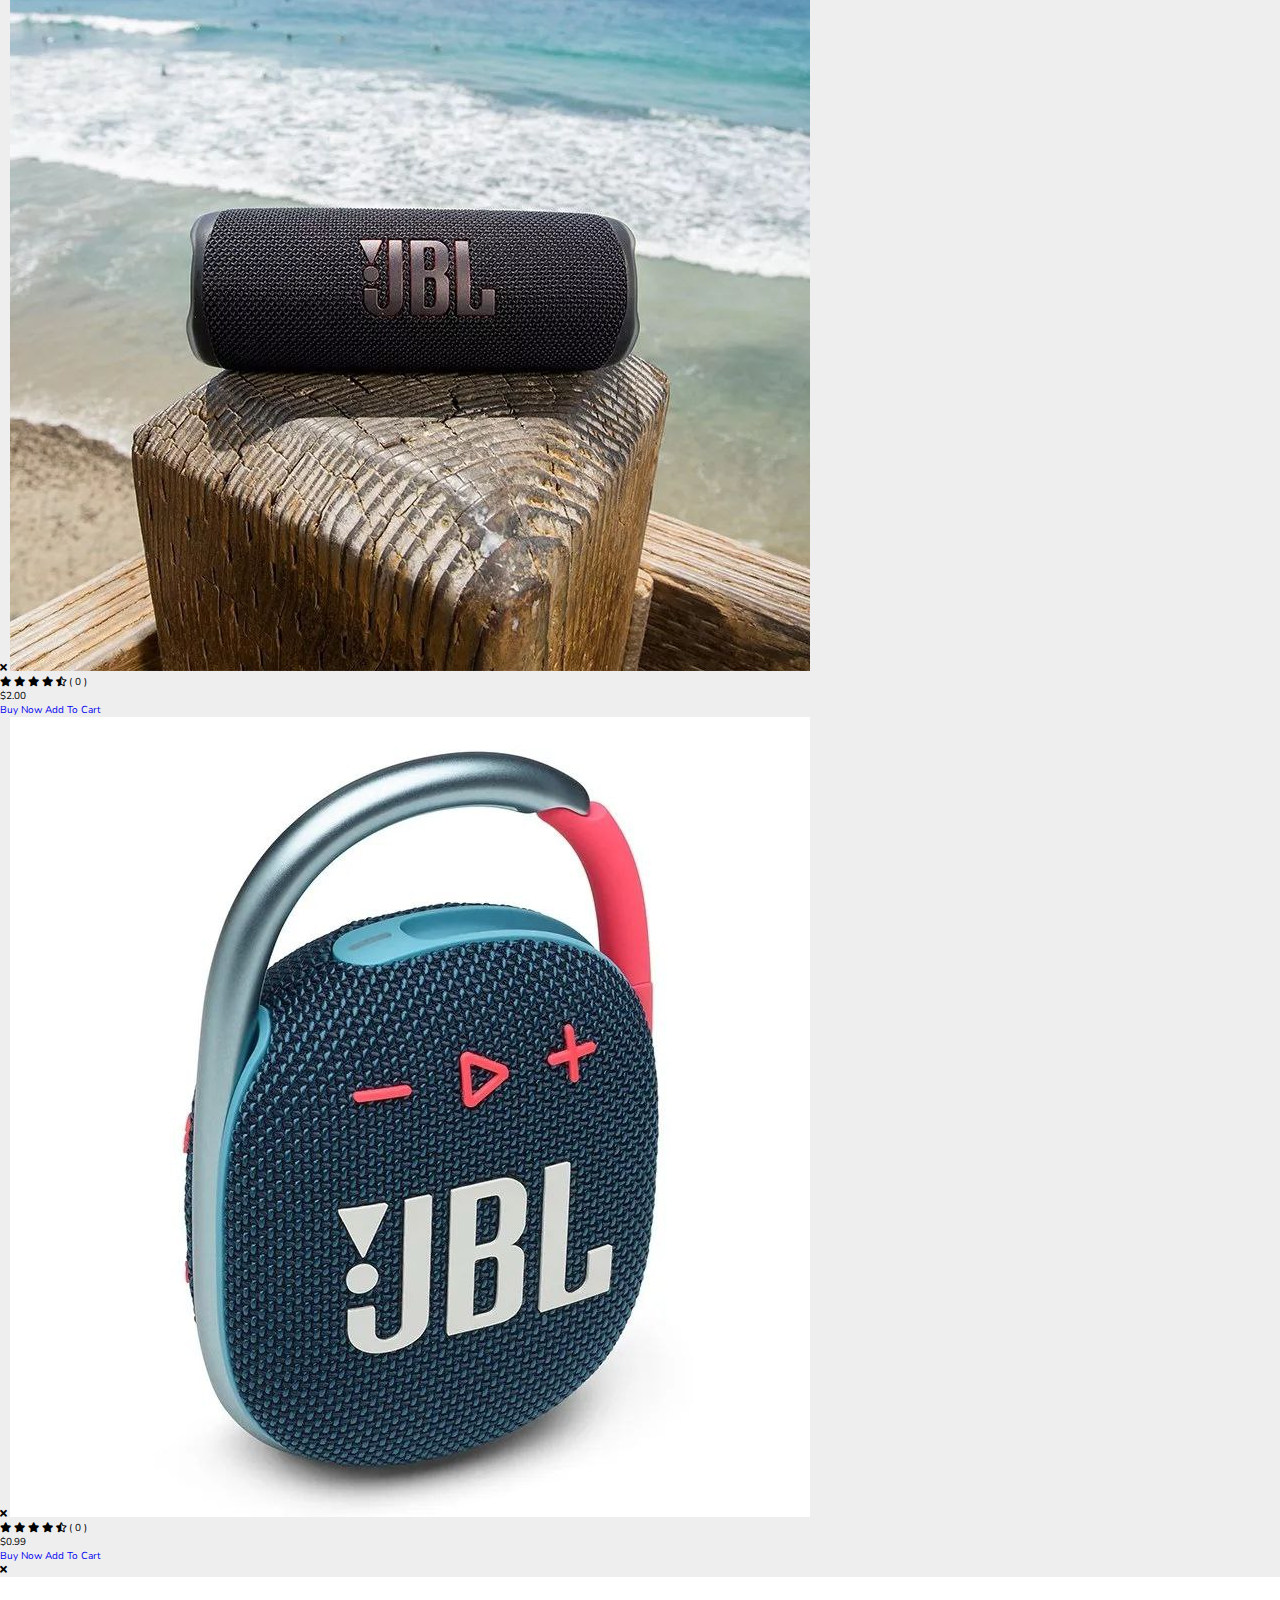
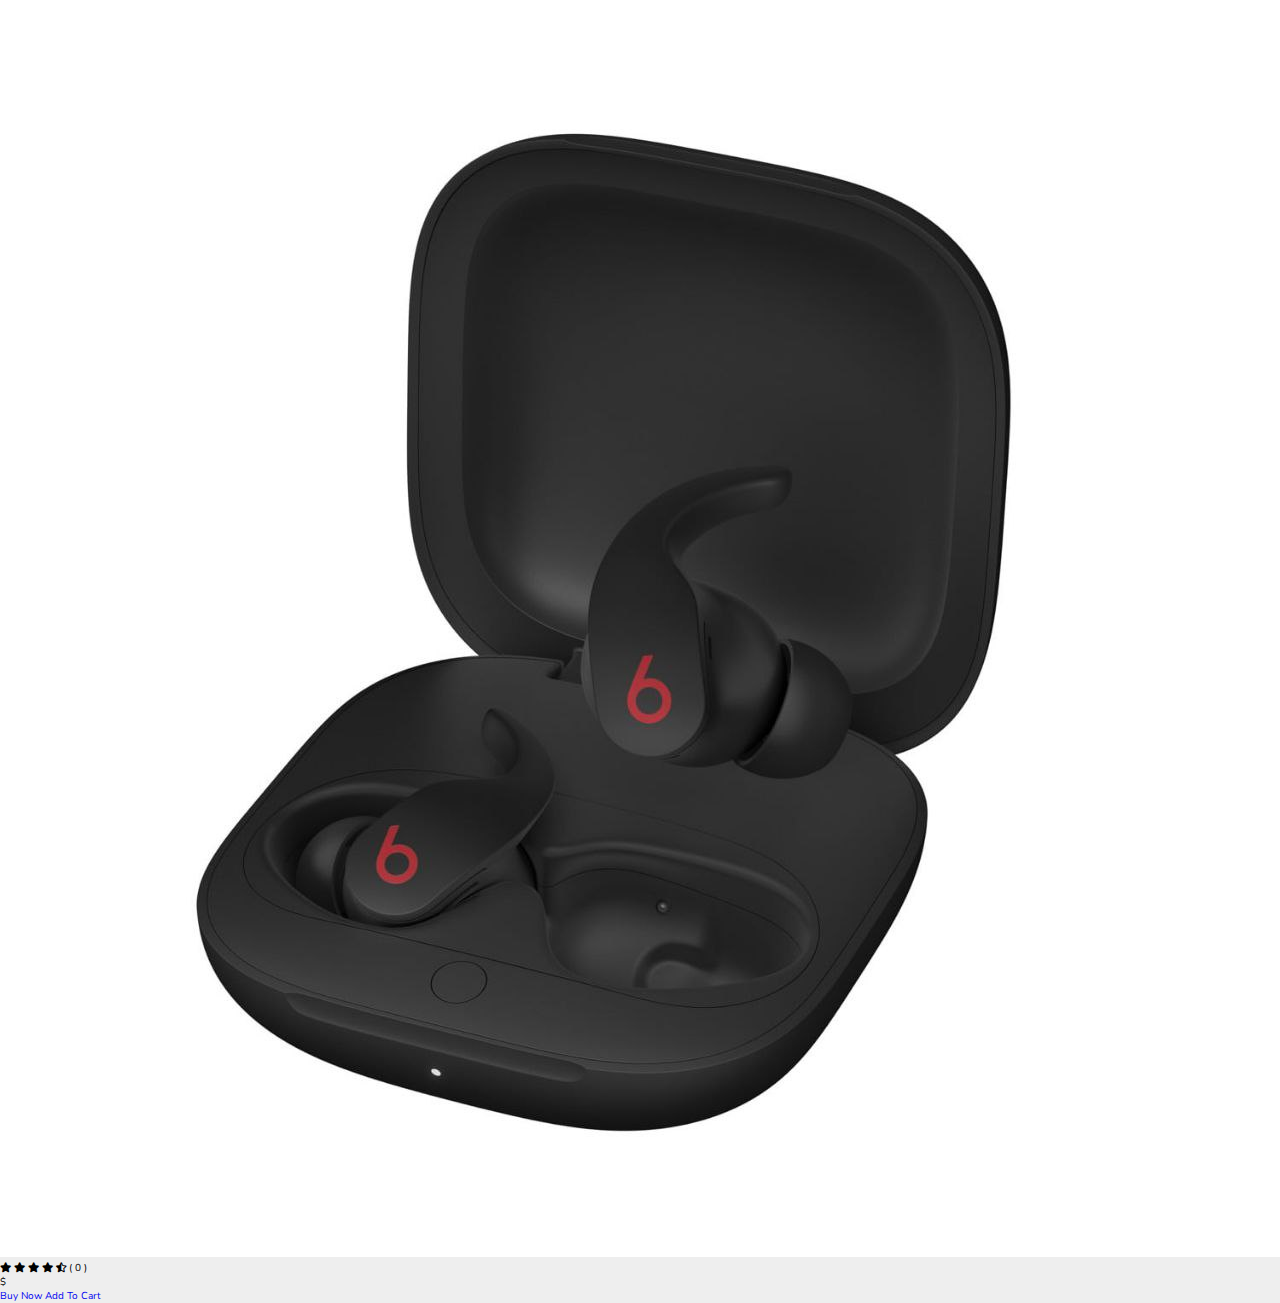
==== commit b64cbca5: "Update index.html" ====
--- a/index.html
+++ b/index.html
@@ -15,6 +15,124 @@
 
    <!-- custom js file link  -->
    <script src="js/script.js" defer></script>
+   
+   
+   <style>
+
+@import url('https://fonts.googleapis.com/css2?family=Nunito:wght@200;300;400;500;600&display=swap');
+
+*{
+   font-family: 'Nunito', sans-serif;
+   margin:0; padding:0;
+   box-sizing: border-box;
+   outline: none; border:none;
+   text-decoration: none;
+   transition: all .2s linear;
+   text-transform: capitalize;
+}
+
+html{
+   font-size: 62.5%;
+   overflow-x: hidden;
+}
+    
+.header {
+   padding: 30px;
+   text-align: center;
+   background: #262637;
+   color: white;
+   font-size: 25px;
+ }
+
+body{
+   background: #eee;
+}
+    
+.container{
+   max-width: 1200px;
+   margin: 0 auto;
+   padding:3rem 2rem;
+}
+
+.container .title{
+   font-size: 3.5rem;
+   color:#444;
+   margin-bottom: 3rem;
+   text-transform: uppercase;
+   text-align: center;
+}
+
+.container .products-container{
+   display: grid;
+   grid-template-columns: repeat(auto-fit, minmax(30rem, 1fr));
+   gap:2rem;
+}
+
+.container .products-container .product{
+   text-align: center;
+   padding:3rem 2rem;
+   background: #fff;
+   box-shadow: 0 .5rem 1rem rgba(0,0,0,.1);
+   outline: .1rem solid #ccc;
+   outline-offset: -1.5rem;
+   cursor: pointer;
+   border-radius: 100px;
+}
+
+.container .products-container .product:hover{
+   outline: .2rem solid #222;
+   outline-offset: 0;
+}
+
+.container .products-container .product img{
+   height: 25rem;
+}
+
+.container .products-container .product:hover img{
+   transform: scale(.9);
+   
+}
+
+.container .products-container .product h3{
+   padding:.5rem 0;
+   font-size: 2rem;
+   color:#444;
+}
+
+.container .products-container .product:hover h3{
+   color:#27ae60;
+}
+
+.container .products-container .product .price{
+   font-size: 2rem;
+   color:#444;
+}
+
+
+@media (max-width:991px){
+
+html{
+   font-size: 55%;
+}
+
+}
+
+@media (max-width:768px){
+
+.products-preview .preview .images{
+   height: 25rem;
+}
+
+}
+
+@media (max-width:450px){
+
+html{
+   font-size: 50%;
+}
+
+}
+   </style>
 
 </head>
 <body>
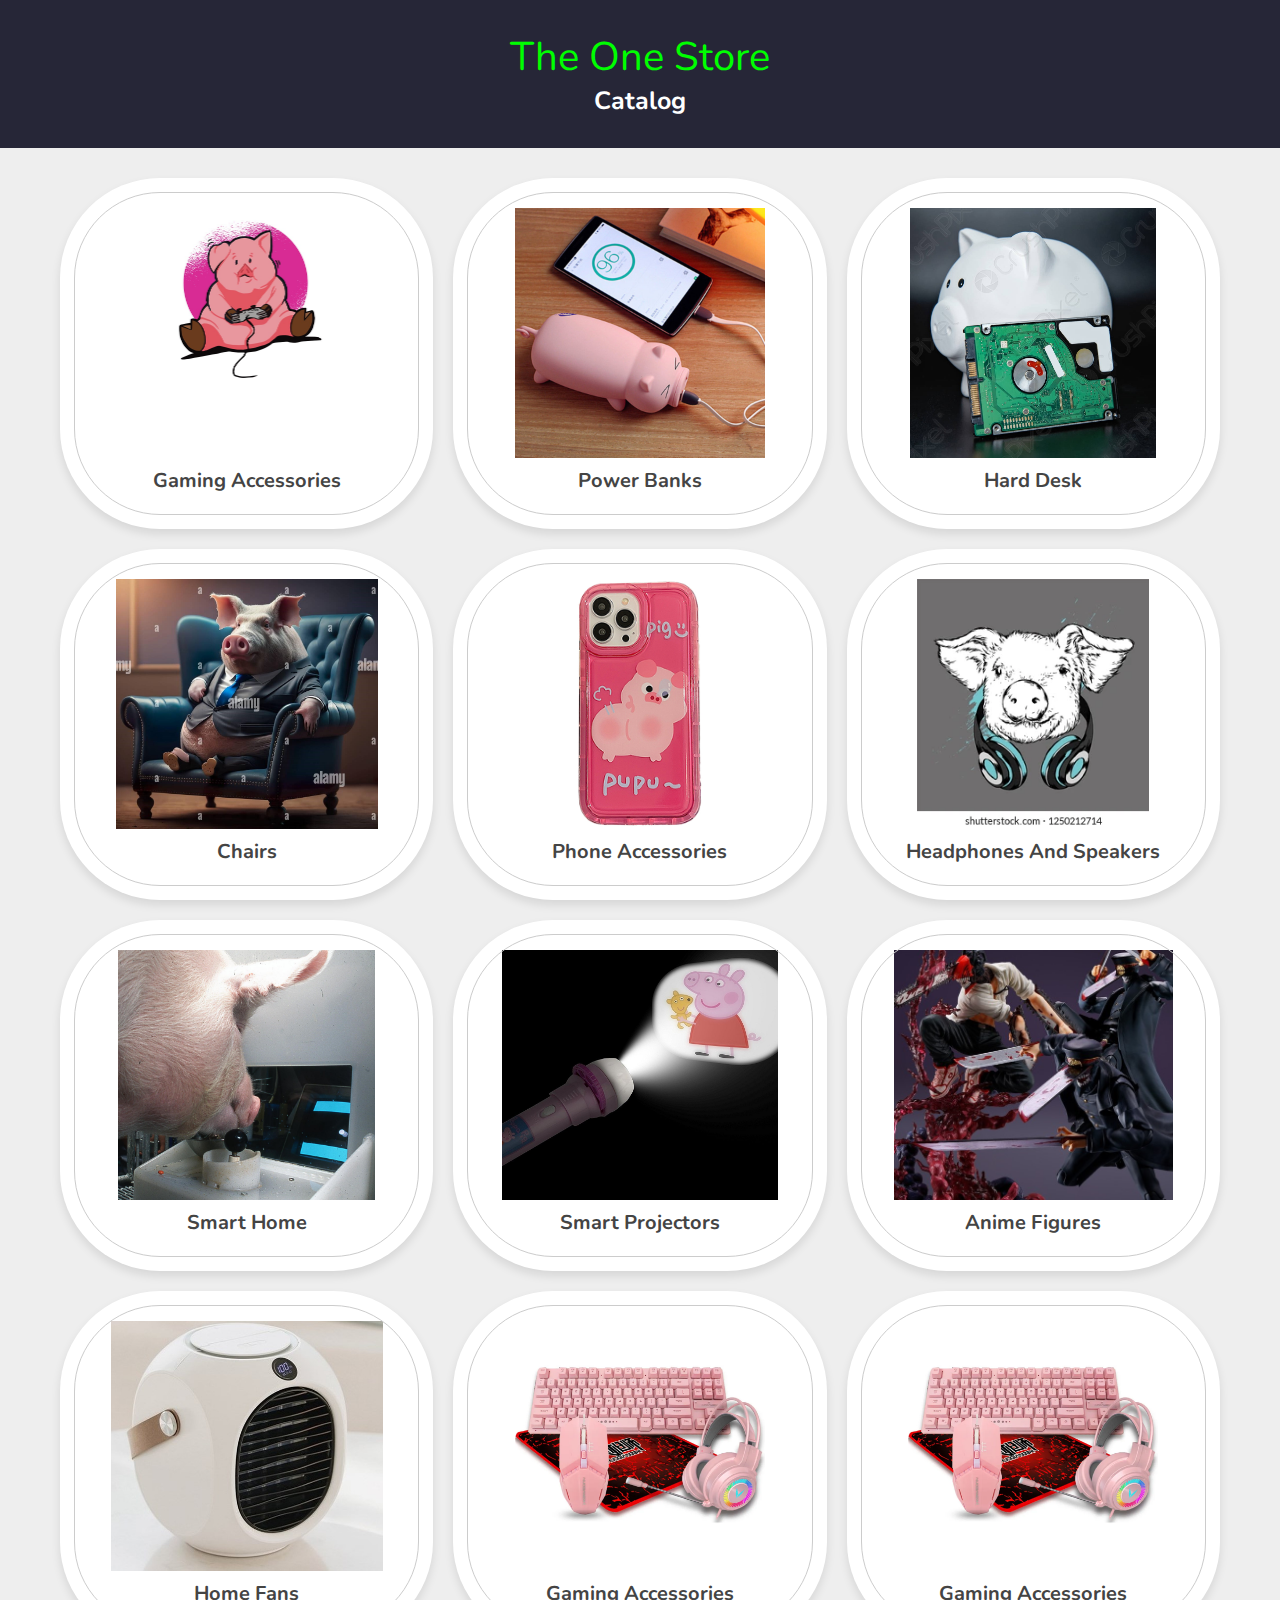
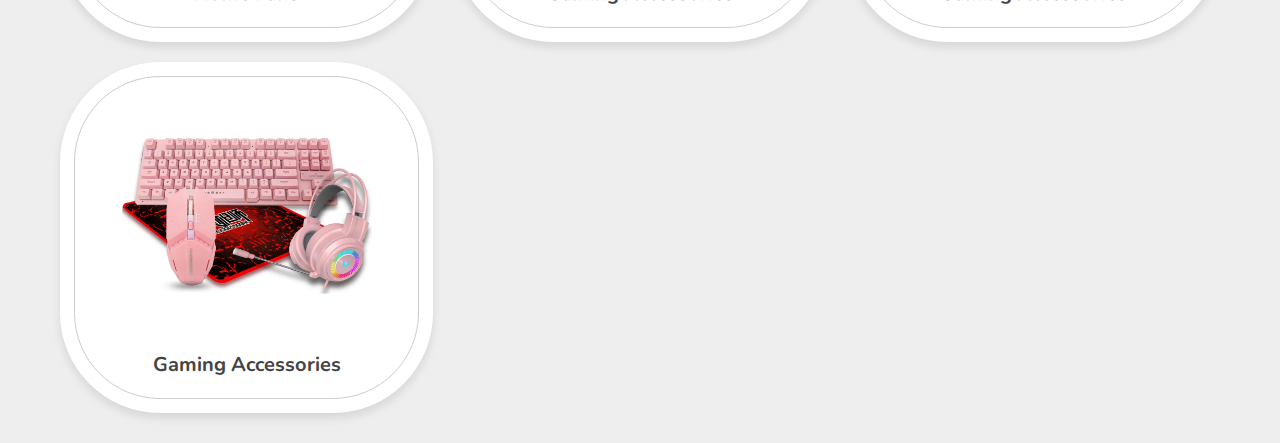
==== commit 17097308: "Update index.html" ====
--- a/index.html
+++ b/index.html
@@ -225,129 +225,5 @@
 
 </div>
 
-<div class="products-preview">
-
-   <div class="preview" data-target="p-1">
-      <i class="fas fa-times"></i>
-      <img src="images/1.jpg" alt="">
-      <h3>Galaxy Buds2 Pro</h3>
-      <div class="stars">
-         <i class="fas fa-star"></i>
-         <i class="fas fa-star"></i>
-         <i class="fas fa-star"></i>
-         <i class="fas fa-star"></i>
-         <i class="fas fa-star-half-alt"></i>
-         <span>( 0 )</span>
-      </div>
-      <p>Samsung Galaxy Buds2 Pro</p>
-      <div class="price">$18</div>
-      <div class="buttons">
-         <a href="#" class="buy">buy now</a>
-         <a href="#" class="cart">add to cart</a>
-      </div>
-   </div>
-
-   <div class="preview" data-target="p-2">
-      <i class="fas fa-times"></i>
-      <img src="images/10.jpg" alt="">
-      <h3>Apple Watch T900 Pro Max</h3>
-      <div class="stars">
-         <i class="fas fa-star"></i>
-         <i class="fas fa-star"></i>
-         <i class="fas fa-star"></i>
-         <i class="fas fa-star"></i>
-         <i class="fas fa-star-half-alt"></i>
-         <span>( 0 )</span>
-      </div>
-      <p>russian stuff</p>
-      <div class="price">$2.00</div>
-      <div class="buttons">
-         <a href="#" class="buy">buy now</a>
-         <a href="#" class="cart">add to cart</a>
-      </div>
-   </div>
-
-   <div class="preview" data-target="p-3">
-      <i class="fas fa-times"></i>
-      <img src="images/7.jpg" alt="">
-      <h3>@-@</h3>
-      <div class="stars">
-         <i class="fas fa-star"></i>
-         <i class="fas fa-star"></i>
-         <i class="fas fa-star"></i>
-         <i class="fas fa-star"></i>
-         <i class="fas fa-star-half-alt"></i>
-         <span>( 0 )</span>
-      </div>
-      <p>very good girl with nice smell and hair, good in bed and she can cook</p>
-      <div class="price">$99999999.97</div>
-      <div class="buttons">
-         <a href="#" class="buy">buy now</a>
-         <a href="#" class="cart">add to cart</a>
-      </div>
-   </div>
-
-   <div class="preview" data-target="p-4">
-      <i class="fas fa-times"></i>
-      <img src="images/6.jpg" alt="">
-      <h3></h3>
-      <div class="stars">
-         <i class="fas fa-star"></i>
-         <i class="fas fa-star"></i>
-         <i class="fas fa-star"></i>
-         <i class="fas fa-star"></i>
-         <i class="fas fa-star-half-alt"></i>
-         <span>( 0 )</span>
-      </div>
-      <p>   </p>
-      <div class="price">$2.00</div>
-      <div class="buttons">
-         <a href="#" class="buy">buy now</a>
-         <a href="#" class="cart">add to cart</a>
-      </div>
-   </div>
-
-   <div class="preview" data-target="p-5">
-      <i class="fas fa-times"></i>
-      <img src="images/12.jpg" alt="">
-      <h3></h3>
-      <div class="stars">
-         <i class="fas fa-star"></i>
-         <i class="fas fa-star"></i>
-         <i class="fas fa-star"></i>
-         <i class="fas fa-star"></i>
-         <i class="fas fa-star-half-alt"></i>
-         <span>( 0 )</span>
-      </div>
-      <p>   </p>
-      <div class="price">$0.99</div>
-      <div class="buttons">
-         <a href="#" class="buy">buy now</a>
-         <a href="#" class="cart">add to cart</a>
-      </div>
-   </div>
-
-   <div class="preview" data-target="p-6">
-      <i class="fas fa-times"></i>
-      <img src="images/11.jpg" alt="">
-      <h3></h3>
-      <div class="stars">
-         <i class="fas fa-star"></i>
-         <i class="fas fa-star"></i>
-         <i class="fas fa-star"></i>
-         <i class="fas fa-star"></i>
-         <i class="fas fa-star-half-alt"></i>
-         <span>( 0 )</span>
-      </div>
-      <p> </p>
-      <div class="price">$</div>
-      <div class="buttons">
-         <a href="#" class="buy"> buy now </a>
-         <a href="#" class="cart">add to cart</a>
-      </div>
-   </div>
-
-</div>
-
 </body>
 </html>
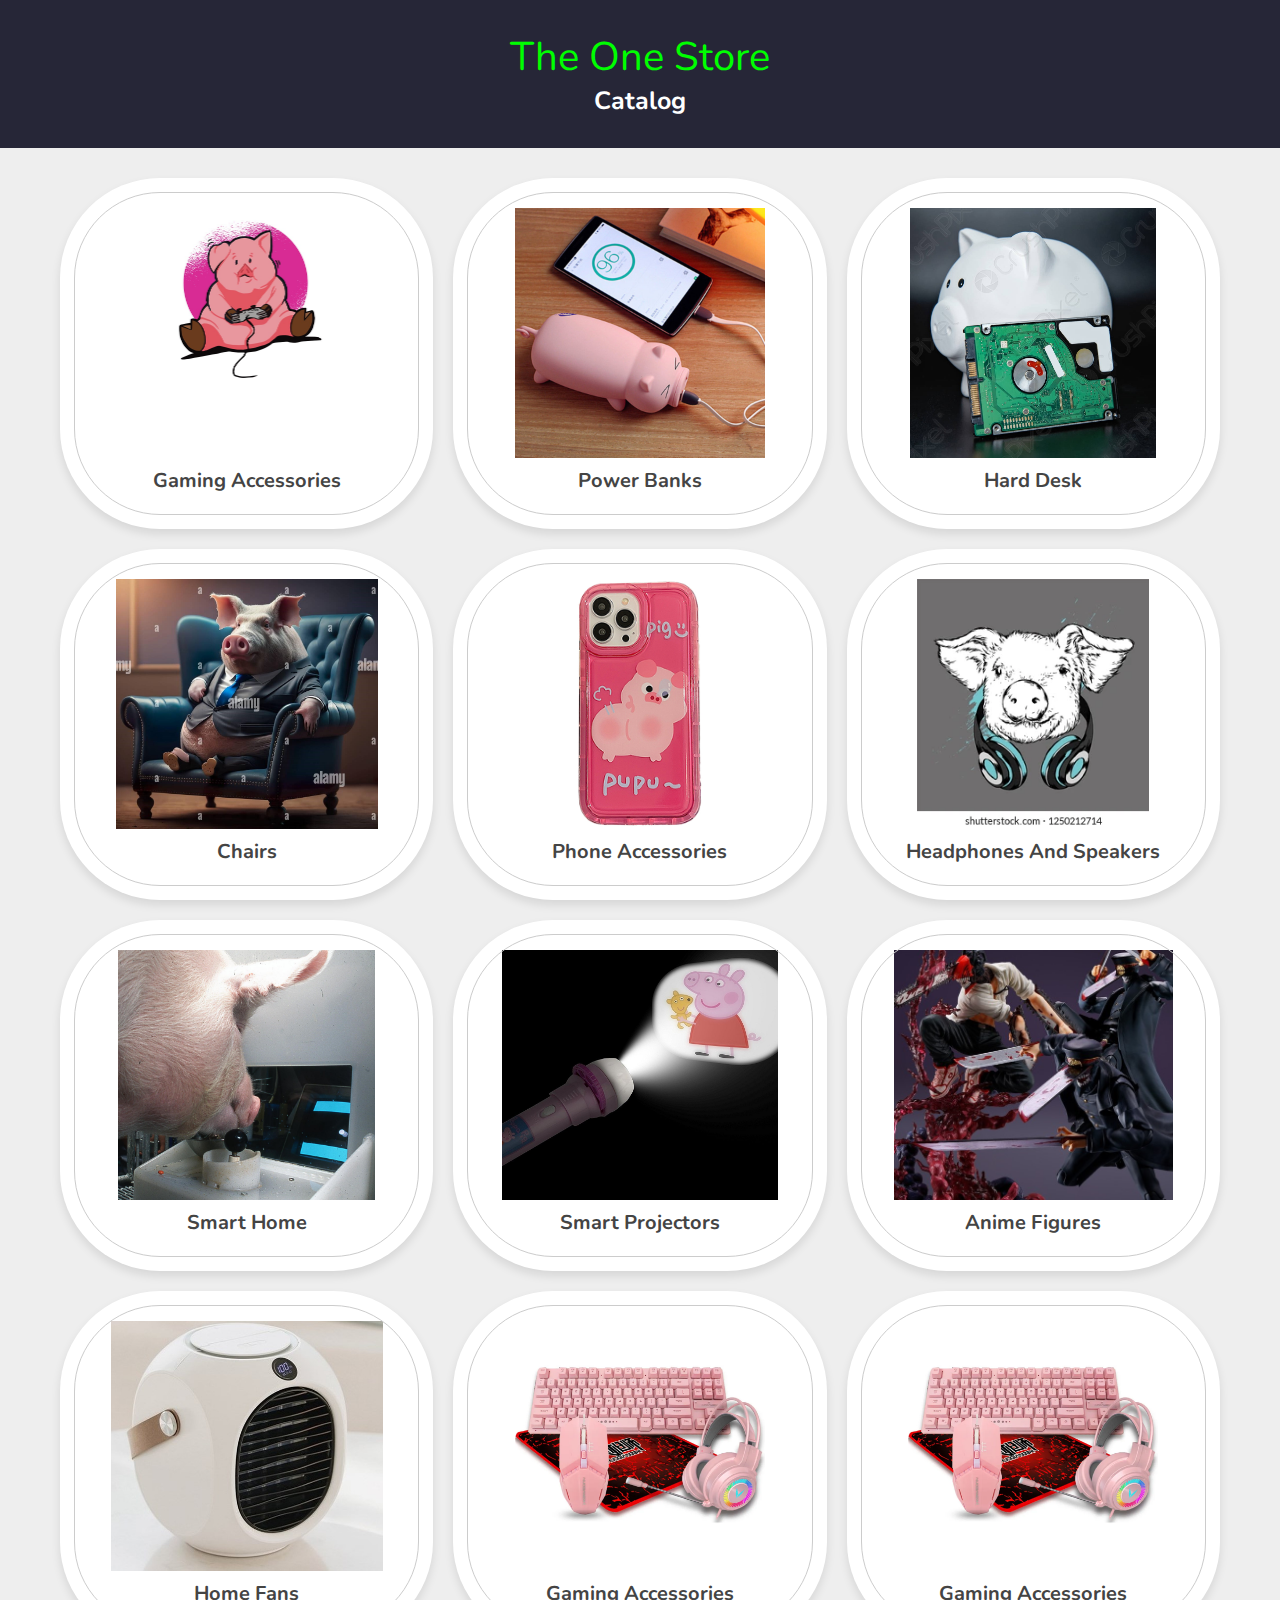
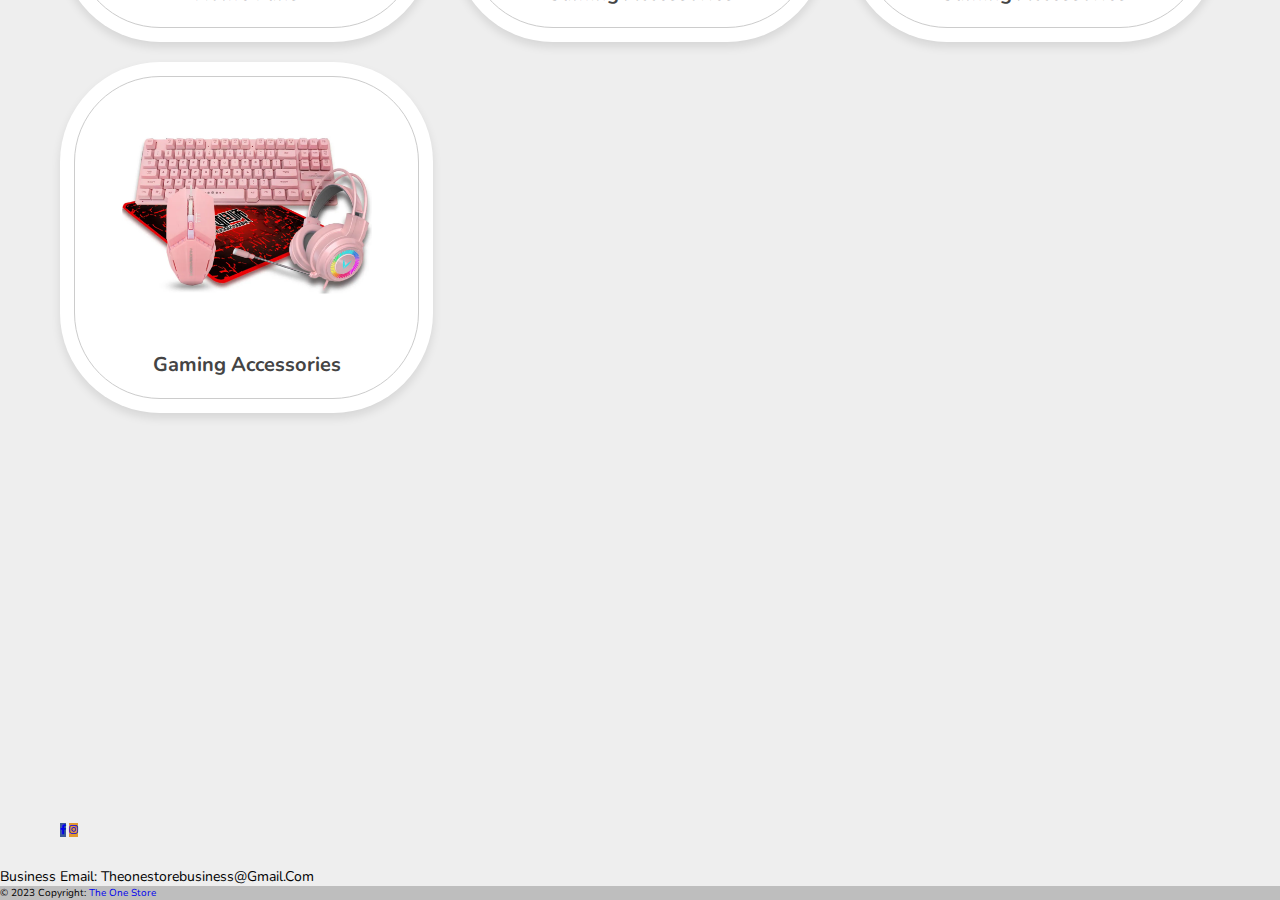
==== commit 32df3584: "Update index.html" ====
--- a/index.html
+++ b/index.html
@@ -224,6 +224,45 @@
    </div>
 
 </div>
+   
+   <footer class="bg-dark text-center text-white">
+   
+   <div class="container p-4 pb-0" style="margin-top: 350px;">
+     <!-- Section: Social media -->
+     <section class="mb-4">
+
+       <!-- Facebook -->
+       <a
+         class="btn text-white btn-floating m-1"
+         style="background-color: #3b5998;"
+         href="https://www.facebook.com/The0neStore1/"
+         role="button"
+         ><i class="fab fa-facebook-f"></i
+       ></a>
+
+        <!-- Instagram -->
+        <a
+        class="btn text-white btn-floating m-1"
+        style="background-color: #e19831;"
+        href="https://instagram.com/the.one.store1?igshid=ZDdkNTZiNTM"
+        role="button">
+        <i class="fab fa-instagram"></i>
+      </a>
+
+     </section>
+   </div>
+
+   <div>
+      <p style="font-size: 14px;">Business Email: theonestorebusiness@gmail.com</p>
+      </div>
+
+   <!-- Copyright -->
+   <div class="text-center p-3" style="background-color: rgba(0, 0, 0, 0.2);">
+     © 2023 Copyright:
+     <a class="text-white" href="https://theonestore.github.io/catalog/index.html">The One Store</a>
+   </div>
+
+ </footer>
 
 </body>
 </html>
